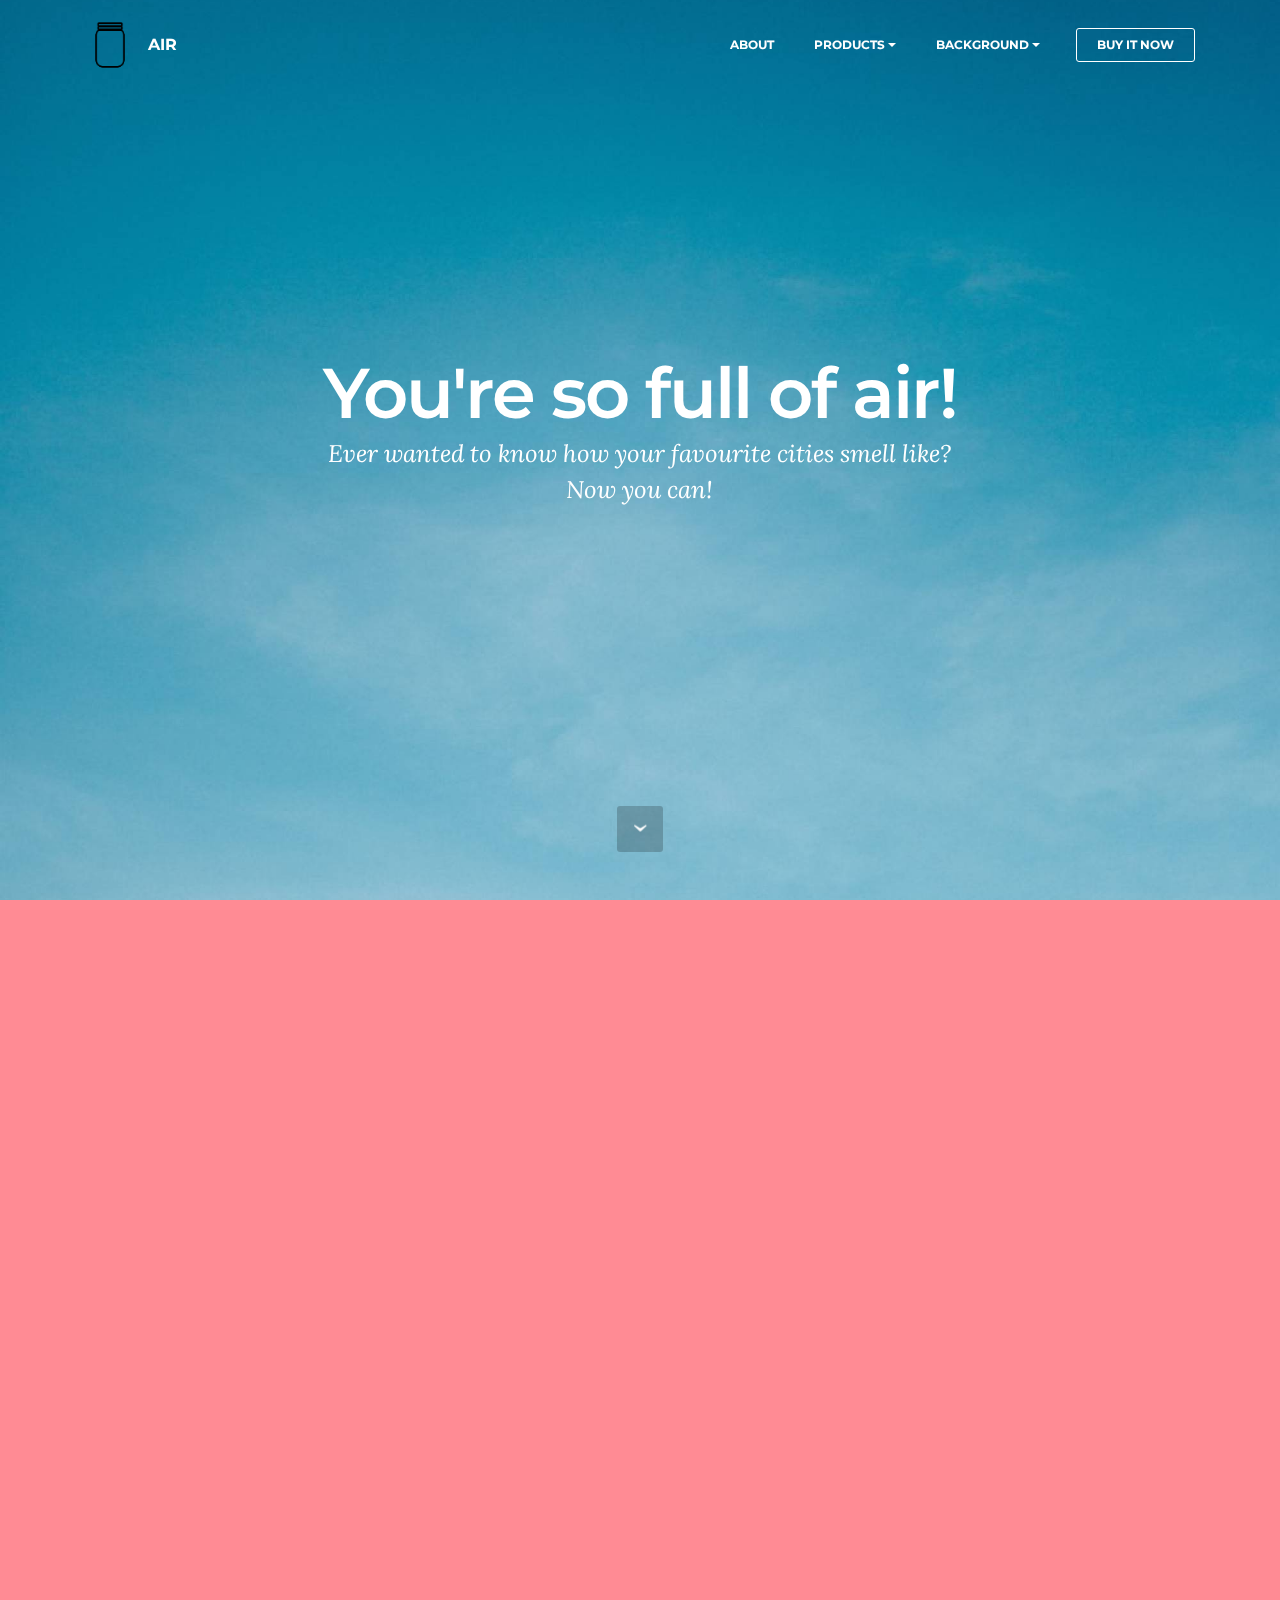
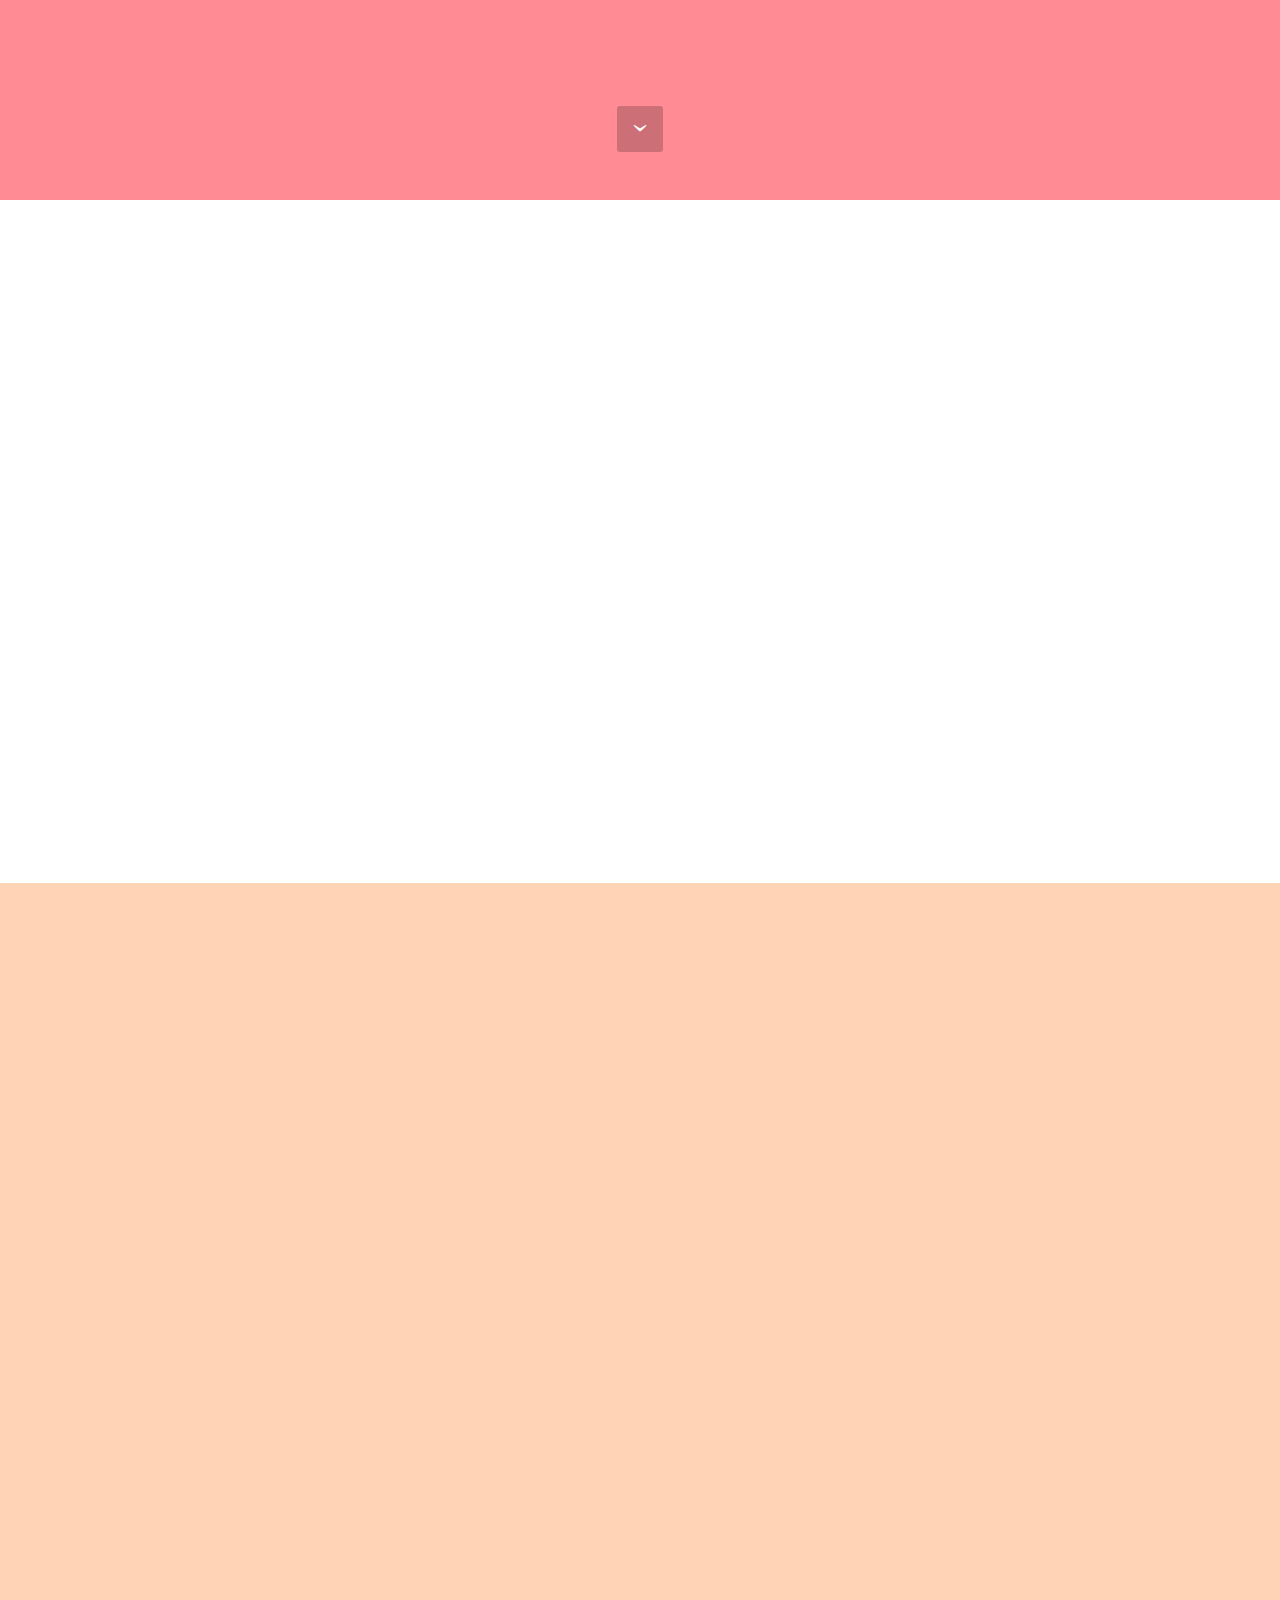
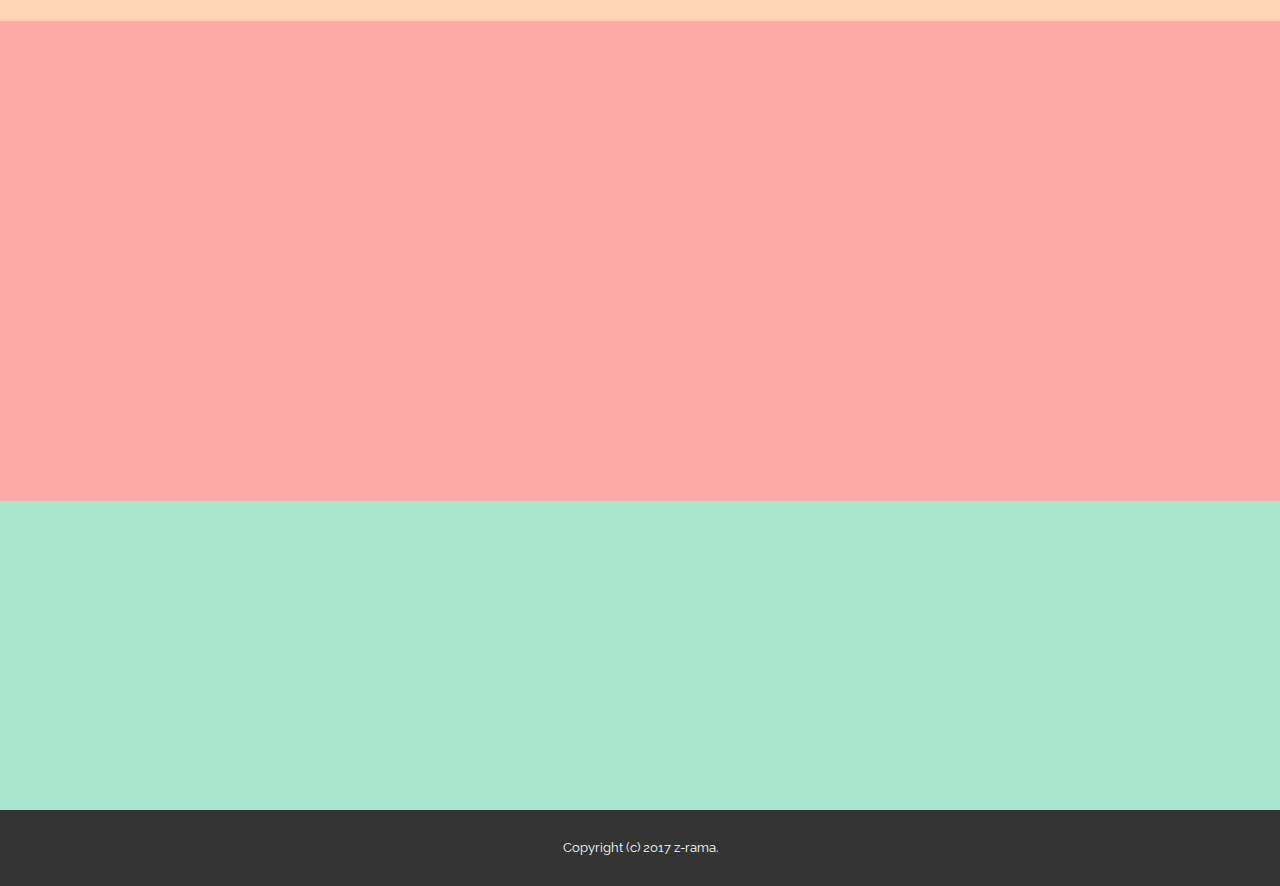
==== views/page3.html @ d3dcf7f5 "deze" ====
<!DOCTYPE html>
<html>
<head>
  <!-- Site made with Mobirise Website Builder v3.12.1, https://mobirise.com -->
  <meta charset="UTF-8">
  <meta http-equiv="X-UA-Compatible" content="IE=edge">
  <meta name="generator" content="Mobirise v3.12.1, mobirise.com">
  <meta name="viewport" content="width=device-width, initial-scale=1">
  <link rel="shortcut icon" href="assets/images/jarrrr-128x128.png" type="image/x-icon">
  <meta name="description" content="">
  
  <link rel="stylesheet" href="https://fonts.googleapis.com/css?family=Lora:400,700,400italic,700italic&amp;subset=latin">
  <link rel="stylesheet" href="https://fonts.googleapis.com/css?family=Montserrat:400,700">
  <link rel="stylesheet" href="https://fonts.googleapis.com/css?family=Raleway:100,100i,200,200i,300,300i,400,400i,500,500i,600,600i,700,700i,800,800i,900,900i">
  <link rel="stylesheet" href="assets/bootstrap-material-design-font/css/material.css">
  <link rel="stylesheet" href="assets/web/assets/mobirise-icons/mobirise-icons.css">
  <link rel="stylesheet" href="assets/tether/tether.min.css">
  <link rel="stylesheet" href="assets/bootstrap/css/bootstrap.min.css">
  <link rel="stylesheet" href="assets/dropdown/css/style.css">
  <link rel="stylesheet" href="assets/animate.css/animate.min.css">
  <link rel="stylesheet" href="assets/socicon/css/styles.css">
  <link rel="stylesheet" href="assets/theme/css/style.css">
  <link rel="stylesheet" href="assets/mobirise/css/mbr-additional.css" type="text/css">
  
  
  
</head>
<body>
<section id="menu-1l">

    <nav class="navbar navbar-dropdown bg-color transparent navbar-fixed-top">
        <div class="container">

            <div class="mbr-table">
                <div class="mbr-table-cell">

                    <div class="navbar-brand">
                        <span class="navbar-logo"><img src="assets/images/jarrrr-128x128.png" alt="Mobirise"></span>
                        <a class="navbar-caption" href="https://mobirise.com">AIR</a>
                    </div>

                </div>
                <div class="mbr-table-cell">

                    <button class="navbar-toggler pull-xs-right hidden-md-up" type="button" data-toggle="collapse" data-target="#exCollapsingNavbar">
                        <div class="hamburger-icon"></div>
                    </button>

                    <ul class="nav-dropdown collapse pull-xs-right nav navbar-nav navbar-toggleable-sm" id="exCollapsingNavbar"><li class="nav-item"><a class="nav-link link" href="https://mobirise.com/">ABOUT</a></li><li class="nav-item dropdown"><a class="nav-link link dropdown-toggle" data-toggle="dropdown-submenu" href="https://mobirise.com/" aria-expanded="false">PRODUCTS</a><div class="dropdown-menu"><a class="dropdown-item" href="https://mobirise.com/">Amsterdam</a><a class="dropdown-item" href="https://mobirise.com/">Berlin</a><a class="dropdown-item" href="https://mobirise.com/">London<br></a><a class="dropdown-item" href="https://mobirise.com/">New York</a><a class="dropdown-item" href="https://mobirise.com/"></a><a class="dropdown-item" href="https://mobirise.com/">Tokyo</a></div></li><li class="nav-item dropdown"><a class="nav-link link dropdown-toggle" data-toggle="dropdown-submenu" href="https://mobirise.com/" aria-expanded="false">BACKGROUND</a><div class="dropdown-menu"><a class="dropdown-item" href="http://forums.mobirise.com/">Why air?</a><a class="dropdown-item" href="https://mobirise.com/">Team</a><a class="dropdown-item" href="https://mobirise.com/">Contact us</a></div></li><li class="nav-item nav-btn"><a class="nav-link btn btn-white btn-white-outline" href="www.shopping.com" target="_blank">BUY IT NOW</a></li></ul>
                    <button hidden="" class="navbar-toggler navbar-close" type="button" data-toggle="collapse" data-target="#exCollapsingNavbar">
                        <div class="close-icon"></div>
                    </button>

                </div>
            </div>

        </div>
    </nav>

</section>

<section class="engine"><a rel="external" href="https://mobirise.com">Mobirise Website Builder</a></section><section class="mbr-section mbr-section-hero mbr-section-full mbr-parallax-background mbr-section-with-arrow mbr-after-navbar" id="header1-1m" style="background-image: url(assets/images/mbr-2000x3000.jpg);">

    

    <div class="mbr-table-cell">

        <div class="container">
            <div class="row">
                <div class="mbr-section col-md-10 col-md-offset-1 text-xs-center">

                    <h1 class="mbr-section-title display-1">You're so full of air!</h1>
                    <p class="mbr-section-lead lead">Ever wanted to know how your favourite cities smell like?<br>Now you can!</p>
                    
                </div>
            </div>
        </div>
    </div>

    <div class="mbr-arrow mbr-arrow-floating" aria-hidden="true"><a href="#header2-1n"><i class="mbr-arrow-icon"></i></a></div>

</section>

<section class="mbr-section mbr-section-hero mbr-section-full header2" id="header2-1n" style="background-color: rgb(255, 139, 148);">

    

    <div class="mbr-table mbr-table-full">
        <div class="mbr-table-cell">

            <div class="container">
                <div class="mbr-section row">
                    <div class="mbr-table-md-up">
                        
                        
                        

                        <div class="mbr-table-cell col-md-5 content-size text-xs-center text-md-right">

                            <h3 class="mbr-section-title display-2">You need air</h3>

                            <div class="mbr-section-text">
                                <p>Get yourself some air from your favourite city in the world. You don't even have to travel for it.</p>
                            </div>

                            <div class="mbr-section-btn"><a class="btn btn-primary" href="https://mobirise.com">MORE</a></div>

                        </div>
                        <div class="mbr-table-cell mbr-valign-top mbr-left-padding-md-up col-md-7 image-size" style="width: 50%;">
                            <div class="mbr-figure"><span class="mbri-cloud mbr-iconfont mbr-iconfont-header2" style="font-size: 250px;"></span></div>
                        </div>

                    </div>
                </div>
            </div>

        </div>
    </div>

    <div class="mbr-arrow mbr-arrow-floating hidden-sm-down" aria-hidden="true"><a href="#features3-1o"><i class="mbr-arrow-icon"></i></a></div>

</section>

<section class="mbr-cards mbr-section mbr-section-nopadding" id="features3-1o" style="background-color: rgb(255, 255, 255);">

    

    <div class="mbr-cards-row row">
        <div class="mbr-cards-col col-xs-12 col-lg-2" style="padding-top: 80px; padding-bottom: 80px;">
            <div class="container">
              <div class="card cart-block">
                  <div class="card-img"><img src="assets/images/ams-600x600.png" class="card-img-top"></div>
                  <div class="card-block">
                    <h4 class="card-title">Amsterdam</h4>
                    
                    <p class="card-text">"Lorem ipsum dolor sit amet, consectetur adipiscing elit, sed do eiusmod tempor incididunt ut labore et dolore magna aliqua. Ut enim ad minim veniam, quis"</p>
                    <div class="card-btn"><a href="https://mobirise.com" class="btn btn-primary">Add to cart</a></div>
                    </div>
                </div>
            </div>
        </div>
        <div class="mbr-cards-col col-xs-12 col-lg-2" style="padding-top: 80px; padding-bottom: 80px;">
            <div class="container">
                <div class="card cart-block">
                    <div class="card-img"><img src="assets/images/berlin-600x600.png" class="card-img-top"></div>
                    <div class="card-block">
                        <h4 class="card-title">Berlin</h4>
                        
                        <p class="card-text">"Lorem ipsum dolor sit amet, consectetur adipiscing elit, sed do eiusmod tempor incididunt ut labore et dolore magna aliqua. Ut enim ad minim veniam, quis"</p>
                        <div class="card-btn"><a href="https://mobirise.com" class="btn btn-primary">Add to cart</a></div>
                    </div>
                </div>
            </div>
        </div>
        <div class="mbr-cards-col col-xs-12 col-lg-2" style="padding-top: 80px; padding-bottom: 80px;">
            <div class="container">
                <div class="card cart-block">
                    <div class="card-img"><img src="assets/images/lon-600x600.png" class="card-img-top"></div>
                    <div class="card-block">
                        <h4 class="card-title">London</h4>
                        
                        <p class="card-text">"Lorem ipsum dolor sit amet, consectetur adipiscing elit, sed do eiusmod tempor incididunt ut labore et dolore magna aliqua. Ut enim ad minim veniam, quis"</p>
                        <div class="card-btn"><a href="https://mobirise.com" class="btn btn-primary">Add to cart</a></div>
                    </div>
                </div>
            </div>
        </div>
        <div class="mbr-cards-col col-xs-12 col-lg-2" style="padding-top: 80px; padding-bottom: 80px;">
            <div class="container">
                <div class="card cart-block">
                    <div class="card-img"><img src="assets/images/new-york-600x600.png" class="card-img-top"></div>
                    <div class="card-block">
                        <h4 class="card-title">New York</h4>
                        
                        <p class="card-text">"Lorem ipsum dolor sit amet, consectetur adipiscing elit, sed do eiusmod tempor incididunt ut labore et dolore magna aliqua. Ut enim ad minim veniam, quis"</p>
                        <div class="card-btn"><a href="https://mobirise.com" class="btn btn-primary">Add to cart</a></div>
                    </div>
                </div>
            </div>
        </div>
        <div class="mbr-cards-col col-xs-12 col-lg-2" style="padding-top: 80px; padding-bottom: 80px;">
            <div class="container">
                <div class="card cart-block">
                    <div class="card-img"><img src="assets/images/tokyo-600x600.png" class="card-img-top"></div>
                    <div class="card-block">
                        <h4 class="card-title">Tokyo</h4>
                        
                        <p class="card-text">"Lorem ipsum dolor sit amet, consectetur adipiscing elit, sed do eiusmod tempor incididunt ut labore et dolore magna aliqua. Ut enim ad minim veniam, quis"</p>
                        <div class="card-btn"><a href="https://mobirise.com" class="btn btn-primary">Add to cart</a></div>
                    </div>
                </div>
            </div>
        </div>
        
    </div>
</section>

<section class="mbr-section" id="form1-1q" style="background-color: rgb(255, 211, 182); padding-top: 120px; padding-bottom: 120px;">
    
    <div class="mbr-section mbr-section__container mbr-section__container--middle">
        <div class="container">
            <div class="row">
                <div class="col-xs-12 text-xs-center">
                    <h3 class="mbr-section-title display-2">CONTACT FORM</h3>
                    <small class="mbr-section-subtitle">Please let us know what you think. We don't really care to be honest.</small>
                </div>
            </div>
        </div>
    </div>
    <div class="mbr-section mbr-section-nopadding">
        <div class="container">
            <div class="row">
                <div class="col-xs-12 col-lg-10 col-lg-offset-1" data-form-type="formoid">


                    <div data-form-alert="true">
                        <div hidden="" data-form-alert-success="true" class="alert alert-form alert-success text-xs-center">Thanks for filling out form!</div>
                    </div>


                    <form action="https://mobirise.com/" method="post" data-form-title="CONTACT FORM">

                        <input type="hidden" value="7rIBUcdcVWl3E/aDPnnLpkte8pDE18l9uYjvZZGWr//8gs2PRn1VyNHJBisOvswXrP9ZBCeqBbYi7G5qrId/RpaleOF7dDg78nadAF/jgxpoTyzIBAGH8hripCCK8aHT" data-form-email="true">

                        <div class="row row-sm-offset">

                            <div class="col-xs-12 col-md-4">
                                <div class="form-group">
                                    <label class="form-control-label" for="form1-1q-name">Name<span class="form-asterisk">*</span></label>
                                    <input type="text" class="form-control" name="name" required="" data-form-field="Name" id="form1-1q-name">
                                </div>
                            </div>

                            <div class="col-xs-12 col-md-4">
                                <div class="form-group">
                                    <label class="form-control-label" for="form1-1q-email">Email<span class="form-asterisk">*</span></label>
                                    <input type="email" class="form-control" name="email" required="" data-form-field="Email" id="form1-1q-email">
                                </div>
                            </div>

                            <div class="col-xs-12 col-md-4">
                                <div class="form-group">
                                    <label class="form-control-label" for="form1-1q-phone">Phone</label>
                                    <input type="tel" class="form-control" name="phone" data-form-field="Phone" id="form1-1q-phone">
                                </div>
                            </div>

                        </div>

                        <div class="form-group">
                            <label class="form-control-label" for="form1-1q-message">Message</label>
                            <textarea class="form-control" name="message" rows="7" data-form-field="Message" id="form1-1q-message"></textarea>
                        </div>

                        <div><button type="submit" class="btn btn-primary">CONTACT US</button></div>

                    </form>
                </div>
            </div>
        </div>
    </div>
</section>

<section class="mbr-section mbr-section-md-padding mbr-footer footer2" id="contacts2-1r" style="background-color: rgb(255, 170, 165); padding-top: 90px; padding-bottom: 90px;">
    
    <div class="container">
        <div class="row">
            <div class="mbr-footer-content col-xs-12 col-md-3">
                <p><strong>Address</strong><br>Johan Huizingalaan<br>Amsterdam<br><br><br>
<strong>Contacts</strong><br>
Email: support@noair..com<br>
Phone: +1 (0) 000 0000 001<br>
Fax: +1 (0) 000 0000 002</p>
            </div>
            <div class="mbr-footer-content col-xs-12 col-md-3"><p class="mbr-contacts__text"><strong>Links</strong></p><ul><li><a href="https://theuselessweb.com/" target="_blank">Useless</a><a class="text-white" href="https://mobirise.com/"></a></li><li><a href="bssa.nu" target="_blank">BSSA</a><a class="text-white" href="https://mobirise.com/mobirise-free-win.zip"></a></li><li><a href="www.gmail.com" target="_blank">Email</a><a class="text-white" href="https://mobirise.com/mobirise-free-mac.zip"></a></li></ul></div>
            <div class="col-xs-12 col-md-6">
                <div class="mbr-map"><iframe frameborder="0" style="border:0" src="https://www.google.com/maps/embed/v1/place?key=AIzaSyA0Dx_boXQiwvdz8sJHoYeZNVTdoWONYkU&amp;q=place_id:ChIJXUl4ro7hxUcR_nlMqxoR7MY" allowfullscreen=""></iframe></div>
            </div>
        </div>
    </div>
</section>

<section class="mbr-section mbr-section-md-padding" id="social-buttons2-1s" style="background-color: rgb(168, 230, 207); padding-top: 90px; padding-bottom: 90px;">
    
    <div class="container">
        <div class="row">
            <div class="col-md-8 col-md-offset-2 text-xs-center">
                <h3 class="mbr-section-title display-2">FOLLOW US</h3>
                <div><a class="btn btn-social" title="Twitter" target="_blank" href="https://twitter.com/"><i class="socicon socicon-twitter"></i></a> <a class="btn btn-social" title="Facebook" target="_blank" href="https://www.facebook.com/"><i class="socicon socicon-facebook"></i></a>  <a class="btn btn-social" title="YouTube" target="_blank" href="https://www.youtube.com/"><i class="socicon socicon-youtube"></i></a> <a class="btn btn-social" title="Instagram" target="_blank" href="https://instagram.com/"><i class="socicon socicon-instagram"></i></a>  <a class="btn btn-social" title="Tumblr" target="_blank" href="http://www.tumblr.com/"><i class="socicon socicon-tumblr"></i></a>    </div>
            </div>
        </div>
    </div>
</section>

<footer class="mbr-small-footer mbr-section mbr-section-nopadding" id="footer1-1p" style="background-color: rgb(52, 52, 52); padding-top: 1.75rem; padding-bottom: 1.75rem;">
    
    <div class="container">
        <p class="text-xs-center">Copyright (c) 2017 z-rama.</p>
    </div>
</footer>


  <script src="assets/web/assets/jquery/jquery.min.js"></script>
  <script src="assets/tether/tether.min.js"></script>
  <script src="assets/bootstrap/js/bootstrap.min.js"></script>
  <script src="assets/smooth-scroll/smooth-scroll.js"></script>
  <script src="assets/dropdown/js/script.min.js"></script>
  <script src="assets/touch-swipe/jquery.touch-swipe.min.js"></script>
  <script src="assets/viewport-checker/jquery.viewportchecker.js"></script>
  <script src="assets/jarallax/jarallax.js"></script>
  <script src="assets/theme/js/script.js"></script>
  <script src="assets/formoid/formoid.min.js"></script>
  
  
  <input name="animation" type="hidden">
   <div id="scrollToTop" class="scrollToTop mbr-arrow-up"><a style="text-align: center;"><i class="mbr-arrow-up-icon"></i></a></div>
  </body>
</html>
---- views/assets/bootstrap-material-design-font/css/material.css ----
@font-face {
  font-family: 'Material-Design-Icons';
  src: url('../fonts/Material-Design-Icons.eot?3ocs8m');
  src: url('../fonts/Material-Design-Icons.eot?#iefix3ocs8m') format('embedded-opentype'), url('../fonts/Material-Design-Icons.woff?3ocs8m') format('woff'), url('../fonts/Material-Design-Icons.ttf?3ocs8m') format('truetype'), url('../fonts/Material-Design-Icons.svg?3ocs8m#Material-Design-Icons') format('svg');
  font-weight: normal;
  font-style: normal;
}
[class^="mdi-"],
[class*="mdi-"] {
  speak: none;
  display: inline-block;
  font-style: normal;
  font-variant:normal;
  font-weight:normal;
  /*font-size:24px;*/
  line-height:1;
  font-family:'Material-Design-Icons' !important;
  text-rendering: auto;
  
  -webkit-font-smoothing: antialiased;
  -moz-osx-font-smoothing: grayscale;
  -webkit-transform: translate(0, 0);
      -ms-transform: translate(0, 0);
          transform: translate(0, 0);
}
[class^="mdi-"]:before,
[class*="mdi-"]:before {
  display: inline-block;
  speak: none;
  text-decoration: inherit;
}
[class^="mdi-"].pull-left,
[class*="mdi-"].pull-left {
  margin-right: .3em;
}
[class^="mdi-"].pull-right,
[class*="mdi-"].pull-right {
  margin-left: .3em;
}
[class^="mdi-"].mdi-lg:before,
[class*="mdi-"].mdi-lg:before,
[class^="mdi-"].mdi-lg:after,
[class*="mdi-"].mdi-lg:after {
  font-size: 1.33333333em;
  line-height: 0.75em;
  vertical-align: -15%;
}
[class^="mdi-"].mdi-2x:before,
[class*="mdi-"].mdi-2x:before,
[class^="mdi-"].mdi-2x:after,
[class*="mdi-"].mdi-2x:after {
  font-size: 2em;
}
[class^="mdi-"].mdi-3x:before,
[class*="mdi-"].mdi-3x:before,
[class^="mdi-"].mdi-3x:after,
[class*="mdi-"].mdi-3x:after {
  font-size: 3em;
}
[class^="mdi-"].mdi-4x:before,
[class*="mdi-"].mdi-4x:before,
[class^="mdi-"].mdi-4x:after,
[class*="mdi-"].mdi-4x:after {
  font-size: 4em;
}
[class^="mdi-"].mdi-5x:before,
[class*="mdi-"].mdi-5x:before,
[class^="mdi-"].mdi-5x:after,
[class*="mdi-"].mdi-5x:after {
  font-size: 5em;
}
[class^="mdi-device-signal-cellular-"]:after,
[class^="mdi-device-battery-"]:after,
[class^="mdi-device-battery-charging-"]:after,
[class^="mdi-device-signal-cellular-connected-no-internet-"]:after,
[class^="mdi-device-signal-wifi-"]:after,
[class^="mdi-device-signal-wifi-statusbar-not-connected"]:after,
.mdi-device-network-wifi:after {
  opacity: .3;
  position: absolute;
  left: 0;
  top: 0;
  z-index: 1;
  display: inline-block;
  speak: none;
  text-decoration: inherit;
}
[class^="mdi-device-signal-cellular-"]:after {
  content: "\e758";
}
[class^="mdi-device-battery-"]:after {
  content: "\e735";
}
[class^="mdi-device-battery-charging-"]:after {
  content: "\e733";
}
[class^="mdi-device-signal-cellular-connected-no-internet-"]:after {
  content: "\e75d";
}
[class^="mdi-device-signal-wifi-"]:after,
.mdi-device-network-wifi:after {
  content: "\e765";
}
[class^="mdi-device-signal-wifi-statusbasr-not-connected"]:after {
  content: "\e8f7";
}
.mdi-device-signal-cellular-off:after,
.mdi-device-signal-cellular-null:after,
.mdi-device-signal-cellular-no-sim:after,
.mdi-device-signal-wifi-off:after,
.mdi-device-signal-wifi-4-bar:after,
.mdi-device-signal-cellular-4-bar:after,
.mdi-device-battery-alert:after,
.mdi-device-signal-cellular-connected-no-internet-4-bar:after,
.mdi-device-battery-std:after,
.mdi-device-battery-full .mdi-device-battery-unknown:after {
  content: "";
}
.mdi-fw {
  width: 1.28571429em;
  text-align: center;
}
.mdi-ul {
  padding-left: 0;
  margin-left: 2.14285714em;
  list-style-type: none;
}
.mdi-ul > li {
  position: relative;
}
.mdi-li {
  position: absolute;
  left: -2.14285714em;
  width: 2.14285714em;
  top: 0.14285714em;
  text-align: center;
}
.mdi-li.mdi-lg {
  left: -1.85714286em;
}
.mdi-border {
  padding: .2em .25em .15em;
  border: solid 0.08em #eeeeee;
  border-radius: .1em;
}
.mdi-spin {
  -webkit-animation: mdi-spin 2s infinite linear;
  animation: mdi-spin 2s infinite linear;
  -webkit-transform-origin: 50% 50%;
  -ms-transform-origin: 50% 50%;
      transform-origin: 50% 50%;
}
.mdi-pulse {
  -webkit-animation: mdi-spin 1s steps(8) infinite;
  animation: mdi-spin 1s steps(8) infinite;
  -webkit-transform-origin: 50% 50%;
  -ms-transform-origin: 50% 50%;
      transform-origin: 50% 50%;
}
@-webkit-keyframes mdi-spin {
  0% {
    -webkit-transform: rotate(0deg);
    transform: rotate(0deg);
  }
  100% {
    -webkit-transform: rotate(359deg);
    transform: rotate(359deg);
  }
}
@keyframes mdi-spin {
  0% {
    -webkit-transform: rotate(0deg);
    transform: rotate(0deg);
  }
  100% {
    -webkit-transform: rotate(359deg);
    transform: rotate(359deg);
  }
}
.mdi-rotate-90 {
  filter: progid:DXImageTransform.Microsoft.BasicImage(rotation=1);
  -webkit-transform: rotate(90deg);
  -ms-transform: rotate(90deg);
  transform: rotate(90deg);
}
.mdi-rotate-180 {
  filter: progid:DXImageTransform.Microsoft.BasicImage(rotation=2);
  -webkit-transform: rotate(180deg);
  -ms-transform: rotate(180deg);
  transform: rotate(180deg);
}
.mdi-rotate-270 {
  filter: progid:DXImageTransform.Microsoft.BasicImage(rotation=3);
  -webkit-transform: rotate(270deg);
  -ms-transform: rotate(270deg);
  transform: rotate(270deg);
}
.mdi-flip-horizontal {
  filter: progid:DXImageTransform.Microsoft.BasicImage(rotation=0, mirror=1);
  -webkit-transform: scale(-1, 1);
  -ms-transform: scale(-1, 1);
  transform: scale(-1, 1);
}
.mdi-flip-vertical {
  filter: progid:DXImageTransform.Microsoft.BasicImage(rotation=2, mirror=1);
  -webkit-transform: scale(1, -1);
  -ms-transform: scale(1, -1);
  transform: scale(1, -1);
}
:root .mdi-rotate-90,
:root .mdi-rotate-180,
:root .mdi-rotate-270,
:root .mdi-flip-horizontal,
:root .mdi-flip-vertical {
  -webkit-filter: none;
          filter: none;
}
.mdi-stack {
  position: relative;
  display: inline-block;
  width: 2em;
  height: 2em;
  line-height: 2em;
  vertical-align: middle;
}
.mdi-stack-1x,
.mdi-stack-2x {
  position: absolute;
  left: 0;
  width: 100%;
  text-align: center;
}
.mdi-stack-1x {
  line-height: inherit;
}
.mdi-stack-2x {
  font-size: 2em;
}
.mdi-inverse {
  color: #ffffff;
}
/* Start Icons */
.mdi-action-3d-rotation:before {
  content: "\e600";
}
.mdi-action-accessibility:before {
  content: "\e601";
}
.mdi-action-account-balance-wallet:before {
  content: "\e602";
}
.mdi-action-account-balance:before {
  content: "\e603";
}
.mdi-action-account-box:before {
  content: "\e604";
}
.mdi-action-account-child:before {
  content: "\e605";
}
.mdi-action-account-circle:before {
  content: "\e606";
}
.mdi-action-add-shopping-cart:before {
  content: "\e607";
}
.mdi-action-alarm-add:before {
  content: "\e608";
}
.mdi-action-alarm-off:before {
  content: "\e609";
}
.mdi-action-alarm-on:before {
  content: "\e60a";
}
.mdi-action-alarm:before {
  content: "\e60b";
}
.mdi-action-android:before {
  content: "\e60c";
}
.mdi-action-announcement:before {
  content: "\e60d";
}
.mdi-action-aspect-ratio:before {
  content: "\e60e";
}
.mdi-action-assessment:before {
  content: "\e60f";
}
.mdi-action-assignment-ind:before {
  content: "\e610";
}
.mdi-action-assignment-late:before {
  content: "\e611";
}
.mdi-action-assignment-return:before {
  content: "\e612";
}
.mdi-action-assignment-returned:before {
  content: "\e613";
}
.mdi-action-assignment-turned-in:before {
  content: "\e614";
}
.mdi-action-assignment:before {
  content: "\e615";
}
.mdi-action-autorenew:before {
  content: "\e616";
}
.mdi-action-backup:before {
  content: "\e617";
}
.mdi-action-book:before {
  content: "\e618";
}
.mdi-action-bookmark-outline:before {
  content: "\e619";
}
.mdi-action-bookmark:before {
  content: "\e61a";
}
.mdi-action-bug-report:before {
  content: "\e61b";
}
.mdi-action-cached:before {
  content: "\e61c";
}
.mdi-action-check-circle:before {
  content: "\e61d";
}
.mdi-action-class:before {
  content: "\e61e";
}
.mdi-action-credit-card:before {
  content: "\e61f";
}
.mdi-action-dashboard:before {
  content: "\e620";
}
.mdi-action-delete:before {
  content: "\e621";
}
.mdi-action-description:before {
  content: "\e622";
}
.mdi-action-dns:before {
  content: "\e623";
}
.mdi-action-done-all:before {
  content: "\e624";
}
.mdi-action-done:before {
  content: "\e625";
}
.mdi-action-event:before {
  content: "\e626";
}
.mdi-action-exit-to-app:before {
  content: "\e627";
}
.mdi-action-explore:before {
  content: "\e628";
}
.mdi-action-extension:before {
  content: "\e629";
}
.mdi-action-face-unlock:before {
  content: "\e62a";
}
.mdi-action-favorite-outline:before {
  content: "\e62b";
}
.mdi-action-favorite:before {
  content: "\e62c";
}
.mdi-action-find-in-page:before {
  content: "\e62d";
}
.mdi-action-find-replace:before {
  content: "\e62e";
}
.mdi-action-flip-to-back:before {
  content: "\e62f";
}
.mdi-action-flip-to-front:before {
  content: "\e630";
}
.mdi-action-get-app:before {
  content: "\e631";
}
.mdi-action-grade:before {
  content: "\e632";
}
.mdi-action-group-work:before {
  content: "\e633";
}
.mdi-action-help:before {
  content: "\e634";
}
.mdi-action-highlight-remove:before {
  content: "\e635";
}
.mdi-action-history:before {
  content: "\e636";
}
.mdi-action-home:before {
  content: "\e637";
}
.mdi-action-https:before {
  content: "\e638";
}
.mdi-action-info-outline:before {
  content: "\e639";
}
.mdi-action-info:before {
  content: "\e63a";
}
.mdi-action-input:before {
  content: "\e63b";
}
.mdi-action-invert-colors:before {
  content: "\e63c";
}
.mdi-action-label-outline:before {
  content: "\e63d";
}
.mdi-action-label:before {
  content: "\e63e";
}
.mdi-action-language:before {
  content: "\e63f";
}
.mdi-action-launch:before {
  content: "\e640";
}
.mdi-action-list:before {
  content: "\e641";
}
.mdi-action-lock-open:before {
  content: "\e642";
}
.mdi-action-lock-outline:before {
  content: "\e643";
}
.mdi-action-lock:before {
  content: "\e644";
}
.mdi-action-loyalty:before {
  content: "\e645";
}
.mdi-action-markunread-mailbox:before {
  content: "\e646";
}
.mdi-action-note-add:before {
  content: "\e647";
}
.mdi-action-open-in-browser:before {
  content: "\e648";
}
.mdi-action-open-in-new:before {
  content: "\e649";
}
.mdi-action-open-with:before {
  content: "\e64a";
}
.mdi-action-pageview:before {
  content: "\e64b";
}
.mdi-action-payment:before {
  content: "\e64c";
}
.mdi-action-perm-camera-mic:before {
  content: "\e64d";
}
.mdi-action-perm-contact-cal:before {
  content: "\e64e";
}
.mdi-action-perm-data-setting:before {
  content: "\e64f";
}
.mdi-action-perm-device-info:before {
  content: "\e650";
}
.mdi-action-perm-identity:before {
  content: "\e651";
}
.mdi-action-perm-media:before {
  content: "\e652";
}
.mdi-action-perm-phone-msg:before {
  content: "\e653";
}
.mdi-action-perm-scan-wifi:before {
  content: "\e654";
}
.mdi-action-picture-in-picture:before {
  content: "\e655";
}
.mdi-action-polymer:before {
  content: "\e656";
}
.mdi-action-print:before {
  content: "\e657";
}
.mdi-action-query-builder:before {
  content: "\e658";
}
.mdi-action-question-answer:before {
  content: "\e659";
}
.mdi-action-receipt:before {
  content: "\e65a";
}
.mdi-action-redeem:before {
  content: "\e65b";
}
.mdi-action-reorder:before {
  content: "\e65c";
}
.mdi-action-report-problem:before {
  content: "\e65d";
}
.mdi-action-restore:before {
  content: "\e65e";
}
.mdi-action-room:before {
  content: "\e65f";
}
.mdi-action-schedule:before {
  content: "\e660";
}
.mdi-action-search:before {
  content: "\e661";
}
.mdi-action-settings-applications:before {
  content: "\e662";
}
.mdi-action-settings-backup-restore:before {
  content: "\e663";
}
.mdi-action-settings-bluetooth:before {
  content: "\e664";
}
.mdi-action-settings-cell:before {
  content: "\e665";
}
.mdi-action-settings-display:before {
  content: "\e666";
}
.mdi-action-settings-ethernet:before {
  content: "\e667";
}
.mdi-action-settings-input-antenna:before {
  content: "\e668";
}
.mdi-action-settings-input-component:before {
  content: "\e669";
}
.mdi-action-settings-input-composite:before {
  content: "\e66a";
}
.mdi-action-settings-input-hdmi:before {
  content: "\e66b";
}
.mdi-action-settings-input-svideo:before {
  content: "\e66c";
}
.mdi-action-settings-overscan:before {
  content: "\e66d";
}
.mdi-action-settings-phone:before {
  content: "\e66e";
}
.mdi-action-settings-power:before {
  content: "\e66f";
}
.mdi-action-settings-remote:before {
  content: "\e670";
}
.mdi-action-settings-voice:before {
  content: "\e671";
}
.mdi-action-settings:before {
  content: "\e672";
}
.mdi-action-shop-two:before {
  content: "\e673";
}
.mdi-action-shop:before {
  content: "\e674";
}
.mdi-action-shopping-basket:before {
  content: "\e675";
}
.mdi-action-shopping-cart:before {
  content: "\e676";
}
.mdi-action-speaker-notes:before {
  content: "\e677";
}
.mdi-action-spellcheck:before {
  content: "\e678";
}
.mdi-action-star-rate:before {
  content: "\e679";
}
.mdi-action-stars:before {
  content: "\e67a";
}
.mdi-action-store:before {
  content: "\e67b";
}
.mdi-action-subject:before {
  content: "\e67c";
}
.mdi-action-supervisor-account:before {
  content: "\e67d";
}
.mdi-action-swap-horiz:before {
  content: "\e67e";
}
.mdi-action-swap-vert-circle:before {
  content: "\e67f";
}
.mdi-action-swap-vert:before {
  content: "\e680";
}
.mdi-action-system-update-tv:before {
  content: "\e681";
}
.mdi-action-tab-unselected:before {
  content: "\e682";
}
.mdi-action-tab:before {
  content: "\e683";
}
.mdi-action-theaters:before {
  content: "\e684";
}
.mdi-action-thumb-down:before {
  content: "\e685";
}
.mdi-action-thumb-up:before {
  content: "\e686";
}
.mdi-action-thumbs-up-down:before {
  content: "\e687";
}
.mdi-action-toc:before {
  content: "\e688";
}
.mdi-action-today:before {
  content: "\e689";
}
.mdi-action-track-changes:before {
  content: "\e68a";
}
.mdi-action-translate:before {
  content: "\e68b";
}
.mdi-action-trending-down:before {
  content: "\e68c";
}
.mdi-action-trending-neutral:before {
  content: "\e68d";
}
.mdi-action-trending-up:before {
  content: "\e68e";
}
.mdi-action-turned-in-not:before {
  content: "\e68f";
}
.mdi-action-turned-in:before {
  content: "\e690";
}
.mdi-action-verified-user:before {
  content: "\e691";
}
.mdi-action-view-agenda:before {
  content: "\e692";
}
.mdi-action-view-array:before {
  content: "\e693";
}
.mdi-action-view-carousel:before {
  content: "\e694";
}
.mdi-action-view-column:before {
  content: "\e695";
}
.mdi-action-view-day:before {
  content: "\e696";
}
.mdi-action-view-headline:before {
  content: "\e697";
}
.mdi-action-view-list:before {
  content: "\e698";
}
.mdi-action-view-module:before {
  content: "\e699";
}
.mdi-action-view-quilt:before {
  content: "\e69a";
}
.mdi-action-view-stream:before {
  content: "\e69b";
}
.mdi-action-view-week:before {
  content: "\e69c";
}
.mdi-action-visibility-off:before {
  content: "\e69d";
}
.mdi-action-visibility:before {
  content: "\e69e";
}
.mdi-action-wallet-giftcard:before {
  content: "\e69f";
}
.mdi-action-wallet-membership:before {
  content: "\e6a0";
}
.mdi-action-wallet-travel:before {
  content: "\e6a1";
}
.mdi-action-work:before {
  content: "\e6a2";
}
.mdi-alert-error:before {
  content: "\e6a3";
}
.mdi-alert-warning:before {
  content: "\e6a4";
}
.mdi-av-album:before {
  content: "\e6a5";
}
.mdi-av-closed-caption:before {
  content: "\e6a6";
}
.mdi-av-equalizer:before {
  content: "\e6a7";
}
.mdi-av-explicit:before {
  content: "\e6a8";
}
.mdi-av-fast-forward:before {
  content: "\e6a9";
}
.mdi-av-fast-rewind:before {
  content: "\e6aa";
}
.mdi-av-games:before {
  content: "\e6ab";
}
.mdi-av-hearing:before {
  content: "\e6ac";
}
.mdi-av-high-quality:before {
  content: "\e6ad";
}
.mdi-av-loop:before {
  content: "\e6ae";
}
.mdi-av-mic-none:before {
  content: "\e6af";
}
.mdi-av-mic-off:before {
  content: "\e6b0";
}
.mdi-av-mic:before {
  content: "\e6b1";
}
.mdi-av-movie:before {
  content: "\e6b2";
}
.mdi-av-my-library-add:before {
  content: "\e6b3";
}
.mdi-av-my-library-books:before {
  content: "\e6b4";
}
.mdi-av-my-library-music:before {
  content: "\e6b5";
}
.mdi-av-new-releases:before {
  content: "\e6b6";
}
.mdi-av-not-interested:before {
  content: "\e6b7";
}
.mdi-av-pause-circle-fill:before {
  content: "\e6b8";
}
.mdi-av-pause-circle-outline:before {
  content: "\e6b9";
}
.mdi-av-pause:before {
  content: "\e6ba";
}
.mdi-av-play-arrow:before {
  content: "\e6bb";
}
.mdi-av-play-circle-fill:before {
  content: "\e6bc";
}
.mdi-av-play-circle-outline:before {
  content: "\e6bd";
}
.mdi-av-play-shopping-bag:before {
  content: "\e6be";
}
.mdi-av-playlist-add:before {
  content: "\e6bf";
}
.mdi-av-queue-music:before {
  content: "\e6c0";
}
.mdi-av-queue:before {
  content: "\e6c1";
}
.mdi-av-radio:before {
  content: "\e6c2";
}
.mdi-av-recent-actors:before {
  content: "\e6c3";
}
.mdi-av-repeat-one:before {
  content: "\e6c4";
}
.mdi-av-repeat:before {
  content: "\e6c5";
}
.mdi-av-replay:before {
  content: "\e6c6";
}
.mdi-av-shuffle:before {
  content: "\e6c7";
}
.mdi-av-skip-next:before {
  content: "\e6c8";
}
.mdi-av-skip-previous:before {
  content: "\e6c9";
}
.mdi-av-snooze:before {
  content: "\e6ca";
}
.mdi-av-stop:before {
  content: "\e6cb";
}
.mdi-av-subtitles:before {
  content: "\e6cc";
}
.mdi-av-surround-sound:before {
  content: "\e6cd";
}
.mdi-av-timer:before {
  content: "\e6ce";
}
.mdi-av-video-collection:before {
  content: "\e6cf";
}
.mdi-av-videocam-off:before {
  content: "\e6d0";
}
.mdi-av-videocam:before {
  content: "\e6d1";
}
.mdi-av-volume-down:before {
  content: "\e6d2";
}
.mdi-av-volume-mute:before {
  content: "\e6d3";
}
.mdi-av-volume-off:before {
  content: "\e6d4";
}
.mdi-av-volume-up:before {
  content: "\e6d5";
}
.mdi-av-web:before {
  content: "\e6d6";
}
.mdi-communication-business:before {
  content: "\e6d7";
}
.mdi-communication-call-end:before {
  content: "\e6d8";
}
.mdi-communication-call-made:before {
  content: "\e6d9";
}
.mdi-communication-call-merge:before {
  content: "\e6da";
}
.mdi-communication-call-missed:before {
  content: "\e6db";
}
.mdi-communication-call-received:before {
  content: "\e6dc";
}
.mdi-communication-call-split:before {
  content: "\e6dd";
}
.mdi-communication-call:before {
  content: "\e6de";
}
.mdi-communication-chat:before {
  content: "\e6df";
}
.mdi-communication-clear-all:before {
  content: "\e6e0";
}
.mdi-communication-comment:before {
  content: "\e6e1";
}
.mdi-communication-contacts:before {
  content: "\e6e2";
}
.mdi-communication-dialer-sip:before {
  content: "\e6e3";
}
.mdi-communication-dialpad:before {
  content: "\e6e4";
}
.mdi-communication-dnd-on:before {
  content: "\e6e5";
}
.mdi-communication-email:before {
  content: "\e6e6";
}
.mdi-communication-forum:before {
  content: "\e6e7";
}
.mdi-communication-import-export:before {
  content: "\e6e8";
}
.mdi-communication-invert-colors-off:before {
  content: "\e6e9";
}
.mdi-communication-invert-colors-on:before {
  content: "\e6ea";
}
.mdi-communication-live-help:before {
  content: "\e6eb";
}
.mdi-communication-location-off:before {
  content: "\e6ec";
}
.mdi-communication-location-on:before {
  content: "\e6ed";
}
.mdi-communication-message:before {
  content: "\e6ee";
}
.mdi-communication-messenger:before {
  content: "\e6ef";
}
.mdi-communication-no-sim:before {
  content: "\e6f0";
}
.mdi-communication-phone:before {
  content: "\e6f1";
}
.mdi-communication-portable-wifi-off:before {
  content: "\e6f2";
}
.mdi-communication-quick-contacts-dialer:before {
  content: "\e6f3";
}
.mdi-communication-quick-contacts-mail:before {
  content: "\e6f4";
}
.mdi-communication-ring-volume:before {
  content: "\e6f5";
}
.mdi-communication-stay-current-landscape:before {
  content: "\e6f6";
}
.mdi-communication-stay-current-portrait:before {
  content: "\e6f7";
}
.mdi-communication-stay-primary-landscape:before {
  content: "\e6f8";
}
.mdi-communication-stay-primary-portrait:before {
  content: "\e6f9";
}
.mdi-communication-swap-calls:before {
  content: "\e6fa";
}
.mdi-communication-textsms:before {
  content: "\e6fb";
}
.mdi-communication-voicemail:before {
  content: "\e6fc";
}
.mdi-communication-vpn-key:before {
  content: "\e6fd";
}
.mdi-content-add-box:before {
  content: "\e6fe";
}
.mdi-content-add-circle-outline:before {
  content: "\e6ff";
}
.mdi-content-add-circle:before {
  content: "\e700";
}
.mdi-content-add:before {
  content: "\e701";
}
.mdi-content-archive:before {
  content: "\e702";
}
.mdi-content-backspace:before {
  content: "\e703";
}
.mdi-content-block:before {
  content: "\e704";
}
.mdi-content-clear:before {
  content: "\e705";
}
.mdi-content-content-copy:before {
  content: "\e706";
}
.mdi-content-content-cut:before {
  content: "\e707";
}
.mdi-content-content-paste:before {
  content: "\e708";
}
.mdi-content-create:before {
  content: "\e709";
}
.mdi-content-drafts:before {
  content: "\e70a";
}
.mdi-content-filter-list:before {
  content: "\e70b";
}
.mdi-content-flag:before {
  content: "\e70c";
}
.mdi-content-forward:before {
  content: "\e70d";
}
.mdi-content-gesture:before {
  content: "\e70e";
}
.mdi-content-inbox:before {
  content: "\e70f";
}
.mdi-content-link:before {
  content: "\e710";
}
.mdi-content-mail:before {
  content: "\e711";
}
.mdi-content-markunread:before {
  content: "\e712";
}
.mdi-content-redo:before {
  content: "\e713";
}
.mdi-content-remove-circle-outline:before {
  content: "\e714";
}
.mdi-content-remove-circle:before {
  content: "\e715";
}
.mdi-content-remove:before {
  content: "\e716";
}
.mdi-content-reply-all:before {
  content: "\e717";
}
.mdi-content-reply:before {
  content: "\e718";
}
.mdi-content-report:before {
  content: "\e719";
}
.mdi-content-save:before {
  content: "\e71a";
}
.mdi-content-select-all:before {
  content: "\e71b";
}
.mdi-content-send:before {
  content: "\e71c";
}
.mdi-content-sort:before {
  content: "\e71d";
}
.mdi-content-text-format:before {
  content: "\e71e";
}
.mdi-content-undo:before {
  content: "\e71f";
}
.mdi-editor-attach-file:before {
  content: "\e776";
}
.mdi-editor-attach-money:before {
  content: "\e777";
}
.mdi-editor-border-all:before {
  content: "\e778";
}
.mdi-editor-border-bottom:before {
  content: "\e779";
}
.mdi-editor-border-clear:before {
  content: "\e77a";
}
.mdi-editor-border-color:before {
  content: "\e77b";
}
.mdi-editor-border-horizontal:before {
  content: "\e77c";
}
.mdi-editor-border-inner:before {
  content: "\e77d";
}
.mdi-editor-border-left:before {
  content: "\e77e";
}
.mdi-editor-border-outer:before {
  content: "\e77f";
}
.mdi-editor-border-right:before {
  content: "\e780";
}
.mdi-editor-border-style:before {
  content: "\e781";
}
.mdi-editor-border-top:before {
  content: "\e782";
}
.mdi-editor-border-vertical:before {
  content: "\e783";
}
.mdi-editor-format-align-center:before {
  content: "\e784";
}
.mdi-editor-format-align-justify:before {
  content: "\e785";
}
.mdi-editor-format-align-left:before {
  content: "\e786";
}
.mdi-editor-format-align-right:before {
  content: "\e787";
}
.mdi-editor-format-bold:before {
  content: "\e788";
}
.mdi-editor-format-clear:before {
  content: "\e789";
}
.mdi-editor-format-color-fill:before {
  content: "\e78a";
}
.mdi-editor-format-color-reset:before {
  content: "\e78b";
}
.mdi-editor-format-color-text:before {
  content: "\e78c";
}
.mdi-editor-format-indent-decrease:before {
  content: "\e78d";
}
.mdi-editor-format-indent-increase:before {
  content: "\e78e";
}
.mdi-editor-format-italic:before {
  content: "\e78f";
}
.mdi-editor-format-line-spacing:before {
  content: "\e790";
}
.mdi-editor-format-list-bulleted:before {
  content: "\e791";
}
.mdi-editor-format-list-numbered:before {
  content: "\e792";
}
.mdi-editor-format-paint:before {
  content: "\e793";
}
.mdi-editor-format-quote:before {
  content: "\e794";
}
.mdi-editor-format-size:before {
  content: "\e795";
}
.mdi-editor-format-strikethrough:before {
  content: "\e796";
}
.mdi-editor-format-textdirection-l-to-r:before {
  content: "\e797";
}
.mdi-editor-format-textdirection-r-to-l:before {
  content: "\e798";
}
.mdi-editor-format-underline:before {
  content: "\e799";
}
.mdi-editor-functions:before {
  content: "\e79a";
}
.mdi-editor-insert-chart:before {
  content: "\e79b";
}
.mdi-editor-insert-comment:before {
  content: "\e79c";
}
.mdi-editor-insert-drive-file:before {
  content: "\e79d";
}
.mdi-editor-insert-emoticon:before {
  content: "\e79e";
}
.mdi-editor-insert-invitation:before {
  content: "\e79f";
}
.mdi-editor-insert-link:before {
  content: "\e7a0";
}
.mdi-editor-insert-photo:before {
  content: "\e7a1";
}
.mdi-editor-merge-type:before {
  content: "\e7a2";
}
.mdi-editor-mode-comment:before {
  content: "\e7a3";
}
.mdi-editor-mode-edit:before {
  content: "\e7a4";
}
.mdi-editor-publish:before {
  content: "\e7a5";
}
.mdi-editor-vertical-align-bottom:before {
  content: "\e7a6";
}
.mdi-editor-vertical-align-center:before {
  content: "\e7a7";
}
.mdi-editor-vertical-align-top:before {
  content: "\e7a8";
}
.mdi-editor-wrap-text:before {
  content: "\e7a9";
}
.mdi-file-attachment:before {
  content: "\e7aa";
}
.mdi-file-cloud-circle:before {
  content: "\e7ab";
}
.mdi-file-cloud-done:before {
  content: "\e7ac";
}
.mdi-file-cloud-download:before {
  content: "\e7ad";
}
.mdi-file-cloud-off:before {
  content: "\e7ae";
}
.mdi-file-cloud-queue:before {
  content: "\e7af";
}
.mdi-file-cloud-upload:before {
  content: "\e7b0";
}
.mdi-file-cloud:before {
  content: "\e7b1";
}
.mdi-file-file-download:before {
  content: "\e7b2";
}
.mdi-file-file-upload:before {
  content: "\e7b3";
}
.mdi-file-folder-open:before {
  content: "\e7b4";
}
.mdi-file-folder-shared:before {
  content: "\e7b5";
}
.mdi-file-folder:before {
  content: "\e7b6";
}
.mdi-device-access-alarm:before {
  content: "\e720";
}
.mdi-device-access-alarms:before {
  content: "\e721";
}
.mdi-device-access-time:before {
  content: "\e722";
}
.mdi-device-add-alarm:before {
  content: "\e723";
}
.mdi-device-airplanemode-off:before {
  content: "\e724";
}
.mdi-device-airplanemode-on:before {
  content: "\e725";
}
.mdi-device-battery-20:before {
  content: "\e726";
}
.mdi-device-battery-30:before {
  content: "\e727";
}
.mdi-device-battery-50:before {
  content: "\e728";
}
.mdi-device-battery-60:before {
  content: "\e729";
}
.mdi-device-battery-80:before {
  content: "\e72a";
}
.mdi-device-battery-90:before {
  content: "\e72b";
}
.mdi-device-battery-alert:before {
  content: "\e72c";
}
.mdi-device-battery-charging-20:before {
  content: "\e72d";
}
.mdi-device-battery-charging-30:before {
  content: "\e72e";
}
.mdi-device-battery-charging-50:before {
  content: "\e72f";
}
.mdi-device-battery-charging-60:before {
  content: "\e730";
}
.mdi-device-battery-charging-80:before {
  content: "\e731";
}
.mdi-device-battery-charging-90:before {
  content: "\e732";
}
.mdi-device-battery-charging-full:before {
  content: "\e733";
}
.mdi-device-battery-full:before {
  content: "\e734";
}
.mdi-device-battery-std:before {
  content: "\e735";
}
.mdi-device-battery-unknown:before {
  content: "\e736";
}
.mdi-device-bluetooth-connected:before {
  content: "\e737";
}
.mdi-device-bluetooth-disabled:before {
  content: "\e738";
}
.mdi-device-bluetooth-searching:before {
  content: "\e739";
}
.mdi-device-bluetooth:before {
  content: "\e73a";
}
.mdi-device-brightness-auto:before {
  content: "\e73b";
}
.mdi-device-brightness-high:before {
  content: "\e73c";
}
.mdi-device-brightness-low:before {
  content: "\e73d";
}
.mdi-device-brightness-medium:before {
  content: "\e73e";
}
.mdi-device-data-usage:before {
  content: "\e73f";
}
.mdi-device-developer-mode:before {
  content: "\e740";
}
.mdi-device-devices:before {
  content: "\e741";
}
.mdi-device-dvr:before {
  content: "\e742";
}
.mdi-device-gps-fixed:before {
  content: "\e743";
}
.mdi-device-gps-not-fixed:before {
  content: "\e744";
}
.mdi-device-gps-off:before {
  content: "\e745";
}
.mdi-device-location-disabled:before {
  content: "\e746";
}
.mdi-device-location-searching:before {
  content: "\e747";
}
.mdi-device-multitrack-audio:before {
  content: "\e748";
}
.mdi-device-network-cell:before {
  content: "\e749";
}
.mdi-device-network-wifi:before {
  content: "\e74a";
}
.mdi-device-nfc:before {
  content: "\e74b";
}
.mdi-device-now-wallpaper:before {
  content: "\e74c";
}
.mdi-device-now-widgets:before {
  content: "\e74d";
}
.mdi-device-screen-lock-landscape:before {
  content: "\e74e";
}
.mdi-device-screen-lock-portrait:before {
  content: "\e74f";
}
.mdi-device-screen-lock-rotation:before {
  content: "\e750";
}
.mdi-device-screen-rotation:before {
  content: "\e751";
}
.mdi-device-sd-storage:before {
  content: "\e752";
}
.mdi-device-settings-system-daydream:before {
  content: "\e753";
}
.mdi-device-signal-cellular-0-bar:before {
  content: "\e754";
}
.mdi-device-signal-cellular-1-bar:before {
  content: "\e755";
}
.mdi-device-signal-cellular-2-bar:before {
  content: "\e756";
}
.mdi-device-signal-cellular-3-bar:before {
  content: "\e757";
}
.mdi-device-signal-cellular-4-bar:before {
  content: "\e758";
}
.mdi-signal-wifi-statusbar-connected-no-internet-after:before {
  content: "\e8f6";
}
.mdi-device-signal-cellular-connected-no-internet-0-bar:before {
  content: "\e759";
}
.mdi-device-signal-cellular-connected-no-internet-1-bar:before {
  content: "\e75a";
}
.mdi-device-signal-cellular-connected-no-internet-2-bar:before {
  content: "\e75b";
}
.mdi-device-signal-cellular-connected-no-internet-3-bar:before {
  content: "\e75c";
}
.mdi-device-signal-cellular-connected-no-internet-4-bar:before {
  content: "\e75d";
}
.mdi-device-signal-cellular-no-sim:before {
  content: "\e75e";
}
.mdi-device-signal-cellular-null:before {
  content: "\e75f";
}
.mdi-device-signal-cellular-off:before {
  content: "\e760";
}
.mdi-device-signal-wifi-0-bar:before {
  content: "\e761";
}
.mdi-device-signal-wifi-1-bar:before {
  content: "\e762";
}
.mdi-device-signal-wifi-2-bar:before {
  content: "\e763";
}
.mdi-device-signal-wifi-3-bar:before {
  content: "\e764";
}
.mdi-device-signal-wifi-4-bar:before {
  content: "\e765";
}
.mdi-device-signal-wifi-off:before {
  content: "\e766";
}
.mdi-device-signal-wifi-statusbar-1-bar:before {
  content: "\e767";
}
.mdi-device-signal-wifi-statusbar-2-bar:before {
  content: "\e768";
}
.mdi-device-signal-wifi-statusbar-3-bar:before {
  content: "\e769";
}
.mdi-device-signal-wifi-statusbar-4-bar:before {
  content: "\e76a";
}
.mdi-device-signal-wifi-statusbar-connected-no-internet-:before {
  content: "\e76b";
}
.mdi-device-signal-wifi-statusbar-connected-no-internet:before {
  content: "\e76f";
}
.mdi-device-signal-wifi-statusbar-connected-no-internet-2:before {
  content: "\e76c";
}
.mdi-device-signal-wifi-statusbar-connected-no-internet-3:before {
  content: "\e76d";
}
.mdi-device-signal-wifi-statusbar-connected-no-internet-4:before {
  content: "\e76e";
}
.mdi-signal-wifi-statusbar-not-connected-after:before {
  content: "\e8f7";
}
.mdi-device-signal-wifi-statusbar-not-connected:before {
  content: "\e770";
}
.mdi-device-signal-wifi-statusbar-null:before {
  content: "\e771";
}
.mdi-device-storage:before {
  content: "\e772";
}
.mdi-device-usb:before {
  content: "\e773";
}
.mdi-device-wifi-lock:before {
  content: "\e774";
}
.mdi-device-wifi-tethering:before {
  content: "\e775";
}
.mdi-hardware-cast-connected:before {
  content: "\e7b7";
}
.mdi-hardware-cast:before {
  content: "\e7b8";
}
.mdi-hardware-computer:before {
  content: "\e7b9";
}
.mdi-hardware-desktop-mac:before {
  content: "\e7ba";
}
.mdi-hardware-desktop-windows:before {
  content: "\e7bb";
}
.mdi-hardware-dock:before {
  content: "\e7bc";
}
.mdi-hardware-gamepad:before {
  content: "\e7bd";
}
.mdi-hardware-headset-mic:before {
  content: "\e7be";
}
.mdi-hardware-headset:before {
  content: "\e7bf";
}
.mdi-hardware-keyboard-alt:before {
  content: "\e7c0";
}
.mdi-hardware-keyboard-arrow-down:before {
  content: "\e7c1";
}
.mdi-hardware-keyboard-arrow-left:before {
  content: "\e7c2";
}
.mdi-hardware-keyboard-arrow-right:before {
  content: "\e7c3";
}
.mdi-hardware-keyboard-arrow-up:before {
  content: "\e7c4";
}
.mdi-hardware-keyboard-backspace:before {
  content: "\e7c5";
}
.mdi-hardware-keyboard-capslock:before {
  content: "\e7c6";
}
.mdi-hardware-keyboard-control:before {
  content: "\e7c7";
}
.mdi-hardware-keyboard-hide:before {
  content: "\e7c8";
}
.mdi-hardware-keyboard-return:before {
  content: "\e7c9";
}
.mdi-hardware-keyboard-tab:before {
  content: "\e7ca";
}
.mdi-hardware-keyboard-voice:before {
  content: "\e7cb";
}
.mdi-hardware-keyboard:before {
  content: "\e7cc";
}
.mdi-hardware-laptop-chromebook:before {
  content: "\e7cd";
}
.mdi-hardware-laptop-mac:before {
  content: "\e7ce";
}
.mdi-hardware-laptop-windows:before {
  content: "\e7cf";
}
.mdi-hardware-laptop:before {
  content: "\e7d0";
}
.mdi-hardware-memory:before {
  content: "\e7d1";
}
.mdi-hardware-mouse:before {
  content: "\e7d2";
}
.mdi-hardware-phone-android:before {
  content: "\e7d3";
}
.mdi-hardware-phone-iphone:before {
  content: "\e7d4";
}
.mdi-hardware-phonelink-off:before {
  content: "\e7d5";
}
.mdi-hardware-phonelink:before {
  content: "\e7d6";
}
.mdi-hardware-security:before {
  content: "\e7d7";
}
.mdi-hardware-sim-card:before {
  content: "\e7d8";
}
.mdi-hardware-smartphone:before {
  content: "\e7d9";
}
.mdi-hardware-speaker:before {
  content: "\e7da";
}
.mdi-hardware-tablet-android:before {
  content: "\e7db";
}
.mdi-hardware-tablet-mac:before {
  content: "\e7dc";
}
.mdi-hardware-tablet:before {
  content: "\e7dd";
}
.mdi-hardware-tv:before {
  content: "\e7de";
}
.mdi-hardware-watch:before {
  content: "\e7df";
}
.mdi-image-add-to-photos:before {
  content: "\e7e0";
}
.mdi-image-adjust:before {
  content: "\e7e1";
}
.mdi-image-assistant-photo:before {
  content: "\e7e2";
}
.mdi-image-audiotrack:before {
  content: "\e7e3";
}
.mdi-image-blur-circular:before {
  content: "\e7e4";
}
.mdi-image-blur-linear:before {
  content: "\e7e5";
}
.mdi-image-blur-off:before {
  content: "\e7e6";
}
.mdi-image-blur-on:before {
  content: "\e7e7";
}
.mdi-image-brightness-1:before {
  content: "\e7e8";
}
.mdi-image-brightness-2:before {
  content: "\e7e9";
}
.mdi-image-brightness-3:before {
  content: "\e7ea";
}
.mdi-image-brightness-4:before {
  content: "\e7eb";
}
.mdi-image-brightness-5:before {
  content: "\e7ec";
}
.mdi-image-brightness-6:before {
  content: "\e7ed";
}
.mdi-image-brightness-7:before {
  content: "\e7ee";
}
.mdi-image-brush:before {
  content: "\e7ef";
}
.mdi-image-camera-alt:before {
  content: "\e7f0";
}
.mdi-image-camera-front:before {
  content: "\e7f1";
}
.mdi-image-camera-rear:before {
  content: "\e7f2";
}
.mdi-image-camera-roll:before {
  content: "\e7f3";
}
.mdi-image-camera:before {
  content: "\e7f4";
}
.mdi-image-center-focus-strong:before {
  content: "\e7f5";
}
.mdi-image-center-focus-weak:before {
  content: "\e7f6";
}
.mdi-image-collections:before {
  content: "\e7f7";
}
.mdi-image-color-lens:before {
  content: "\e7f8";
}
.mdi-image-colorize:before {
  content: "\e7f9";
}
.mdi-image-compare:before {
  content: "\e7fa";
}
.mdi-image-control-point-duplicate:before {
  content: "\e7fb";
}
.mdi-image-control-point:before {
  content: "\e7fc";
}
.mdi-image-crop-3-2:before {
  content: "\e7fd";
}
.mdi-image-crop-5-4:before {
  content: "\e7fe";
}
.mdi-image-crop-7-5:before {
  content: "\e7ff";
}
.mdi-image-crop-16-9:before {
  content: "\e800";
}
.mdi-image-crop-din:before {
  content: "\e801";
}
.mdi-image-crop-free:before {
  content: "\e802";
}
.mdi-image-crop-landscape:before {
  content: "\e803";
}
.mdi-image-crop-original:before {
  content: "\e804";
}
.mdi-image-crop-portrait:before {
  content: "\e805";
}
.mdi-image-crop-square:before {
  content: "\e806";
}
.mdi-image-crop:before {
  content: "\e807";
}
.mdi-image-dehaze:before {
  content: "\e808";
}
.mdi-image-details:before {
  content: "\e809";
}
.mdi-image-edit:before {
  content: "\e80a";
}
.mdi-image-exposure-minus-1:before {
  content: "\e80b";
}
.mdi-image-exposure-minus-2:before {
  content: "\e80c";
}
.mdi-image-exposure-plus-1:before {
  content: "\e80d";
}
.mdi-image-exposure-plus-2:before {
  content: "\e80e";
}
.mdi-image-exposure-zero:before {
  content: "\e80f";
}
.mdi-image-exposure:before {
  content: "\e810";
}
.mdi-image-filter-1:before {
  content: "\e811";
}
.mdi-image-filter-2:before {
  content: "\e812";
}
.mdi-image-filter-3:before {
  content: "\e813";
}
.mdi-image-filter-4:before {
  content: "\e814";
}
.mdi-image-filter-5:before {
  content: "\e815";
}
.mdi-image-filter-6:before {
  content: "\e816";
}
.mdi-image-filter-7:before {
  content: "\e817";
}
.mdi-image-filter-8:before {
  content: "\e818";
}
.mdi-image-filter-9-plus:before {
  content: "\e819";
}
.mdi-image-filter-9:before {
  content: "\e81a";
}
.mdi-image-filter-b-and-w:before {
  content: "\e81b";
}
.mdi-image-filter-center-focus:before {
  content: "\e81c";
}
.mdi-image-filter-drama:before {
  content: "\e81d";
}
.mdi-image-filter-frames:before {
  content: "\e81e";
}
.mdi-image-filter-hdr:before {
  content: "\e81f";
}
.mdi-image-filter-none:before {
  content: "\e820";
}
.mdi-image-filter-tilt-shift:before {
  content: "\e821";
}
.mdi-image-filter-vintage:before {
  content: "\e822";
}
.mdi-image-filter:before {
  content: "\e823";
}
.mdi-image-flare:before {
  content: "\e824";
}
.mdi-image-flash-auto:before {
  content: "\e825";
}
.mdi-image-flash-off:before {
  content: "\e826";
}
.mdi-image-flash-on:before {
  content: "\e827";
}
.mdi-image-flip:before {
  content: "\e828";
}
.mdi-image-gradient:before {
  content: "\e829";
}
.mdi-image-grain:before {
  content: "\e82a";
}
.mdi-image-grid-off:before {
  content: "\e82b";
}
.mdi-image-grid-on:before {
  content: "\e82c";
}
.mdi-image-hdr-off:before {
  content: "\e82d";
}
.mdi-image-hdr-on:before {
  content: "\e82e";
}
.mdi-image-hdr-strong:before {
  content: "\e82f";
}
.mdi-image-hdr-weak:before {
  content: "\e830";
}
.mdi-image-healing:before {
  content: "\e831";
}
.mdi-image-image-aspect-ratio:before {
  content: "\e832";
}
.mdi-image-image:before {
  content: "\e833";
}
.mdi-image-iso:before {
  content: "\e834";
}
.mdi-image-landscape:before {
  content: "\e835";
}
.mdi-image-leak-add:before {
  content: "\e836";
}
.mdi-image-leak-remove:before {
  content: "\e837";
}
.mdi-image-lens:before {
  content: "\e838";
}
.mdi-image-looks-3:before {
  content: "\e839";
}
.mdi-image-looks-4:before {
  content: "\e83a";
}
.mdi-image-looks-5:before {
  content: "\e83b";
}
.mdi-image-looks-6:before {
  content: "\e83c";
}
.mdi-image-looks-one:before {
  content: "\e83d";
}
.mdi-image-looks-two:before {
  content: "\e83e";
}
.mdi-image-looks:before {
  content: "\e83f";
}
.mdi-image-loupe:before {
  content: "\e840";
}
.mdi-image-movie-creation:before {
  content: "\e841";
}
.mdi-image-nature-people:before {
  content: "\e842";
}
.mdi-image-nature:before {
  content: "\e843";
}
.mdi-image-navigate-before:before {
  content: "\e844";
}
.mdi-image-navigate-next:before {
  content: "\e845";
}
.mdi-image-palette:before {
  content: "\e846";
}
.mdi-image-panorama-fisheye:before {
  content: "\e847";
}
.mdi-image-panorama-horizontal:before {
  content: "\e848";
}
.mdi-image-panorama-vertical:before {
  content: "\e849";
}
.mdi-image-panorama-wide-angle:before {
  content: "\e84a";
}
.mdi-image-panorama:before {
  content: "\e84b";
}
.mdi-image-photo-album:before {
  content: "\e84c";
}
.mdi-image-photo-camera:before {
  content: "\e84d";
}
.mdi-image-photo-library:before {
  content: "\e84e";
}
.mdi-image-photo:before {
  content: "\e84f";
}
.mdi-image-portrait:before {
  content: "\e850";
}
.mdi-image-remove-red-eye:before {
  content: "\e851";
}
.mdi-image-rotate-left:before {
  content: "\e852";
}
.mdi-image-rotate-right:before {
  content: "\e853";
}
.mdi-image-slideshow:before {
  content: "\e854";
}
.mdi-image-straighten:before {
  content: "\e855";
}
.mdi-image-style:before {
  content: "\e856";
}
.mdi-image-switch-camera:before {
  content: "\e857";
}
.mdi-image-switch-video:before {
  content: "\e858";
}
.mdi-image-tag-faces:before {
  content: "\e859";
}
.mdi-image-texture:before {
  content: "\e85a";
}
.mdi-image-timelapse:before {
  content: "\e85b";
}
.mdi-image-timer-3:before {
  content: "\e85c";
}
.mdi-image-timer-10:before {
  content: "\e85d";
}
.mdi-image-timer-auto:before {
  content: "\e85e";
}
.mdi-image-timer-off:before {
  content: "\e85f";
}
.mdi-image-timer:before {
  content: "\e860";
}
.mdi-image-tonality:before {
  content: "\e861";
}
.mdi-image-transform:before {
  content: "\e862";
}
.mdi-image-tune:before {
  content: "\e863";
}
.mdi-image-wb-auto:before {
  content: "\e864";
}
.mdi-image-wb-cloudy:before {
  content: "\e865";
}
.mdi-image-wb-incandescent:before {
  content: "\e866";
}
.mdi-image-wb-irradescent:before {
  content: "\e867";
}
.mdi-image-wb-sunny:before {
  content: "\e868";
}
.mdi-maps-beenhere:before {
  content: "\e869";
}
.mdi-maps-directions-bike:before {
  content: "\e86a";
}
.mdi-maps-directions-bus:before {
  content: "\e86b";
}
.mdi-maps-directions-car:before {
  content: "\e86c";
}
.mdi-maps-directions-ferry:before {
  content: "\e86d";
}
.mdi-maps-directions-subway:before {
  content: "\e86e";
}
.mdi-maps-directions-train:before {
  content: "\e86f";
}
.mdi-maps-directions-transit:before {
  content: "\e870";
}
.mdi-maps-directions-walk:before {
  content: "\e871";
}
.mdi-maps-directions:before {
  content: "\e872";
}
.mdi-maps-flight:before {
  content: "\e873";
}
.mdi-maps-hotel:before {
  content: "\e874";
}
.mdi-maps-layers-clear:before {
  content: "\e875";
}
.mdi-maps-layers:before {
  content: "\e876";
}
.mdi-maps-local-airport:before {
  content: "\e877";
}
.mdi-maps-local-atm:before {
  content: "\e878";
}
.mdi-maps-local-attraction:before {
  content: "\e879";
}
.mdi-maps-local-bar:before {
  content: "\e87a";
}
.mdi-maps-local-cafe:before {
  content: "\e87b";
}
.mdi-maps-local-car-wash:before {
  content: "\e87c";
}
.mdi-maps-local-convenience-store:before {
  content: "\e87d";
}
.mdi-maps-local-drink:before {
  content: "\e87e";
}
.mdi-maps-local-florist:before {
  content: "\e87f";
}
.mdi-maps-local-gas-station:before {
  content: "\e880";
}
.mdi-maps-local-grocery-store:before {
  content: "\e881";
}
.mdi-maps-local-hospital:before {
  content: "\e882";
}
.mdi-maps-local-hotel:before {
  content: "\e883";
}
.mdi-maps-local-laundry-service:before {
  content: "\e884";
}
.mdi-maps-local-library:before {
  content: "\e885";
}
.mdi-maps-local-mall:before {
  content: "\e886";
}
.mdi-maps-local-movies:before {
  content: "\e887";
}
.mdi-maps-local-offer:before {
  content: "\e888";
}
.mdi-maps-local-parking:before {
  content: "\e889";
}
.mdi-maps-local-pharmacy:before {
  content: "\e88a";
}
.mdi-maps-local-phone:before {
  content: "\e88b";
}
.mdi-maps-local-pizza:before {
  content: "\e88c";
}
.mdi-maps-local-play:before {
  content: "\e88d";
}
.mdi-maps-local-post-office:before {
  content: "\e88e";
}
.mdi-maps-local-print-shop:before {
  content: "\e88f";
}
.mdi-maps-local-restaurant:before {
  content: "\e890";
}
.mdi-maps-local-see:before {
  content: "\e891";
}
.mdi-maps-local-shipping:before {
  content: "\e892";
}
.mdi-maps-local-taxi:before {
  content: "\e893";
}
.mdi-maps-location-history:before {
  content: "\e894";
}
.mdi-maps-map:before {
  content: "\e895";
}
.mdi-maps-my-location:before {
  content: "\e896";
}
.mdi-maps-navigation:before {
  content: "\e897";
}
.mdi-maps-pin-drop:before {
  content: "\e898";
}
.mdi-maps-place:before {
  content: "\e899";
}
.mdi-maps-rate-review:before {
  content: "\e89a";
}
.mdi-maps-restaurant-menu:before {
  content: "\e89b";
}
.mdi-maps-satellite:before {
  content: "\e89c";
}
.mdi-maps-store-mall-directory:before {
  content: "\e89d";
}
.mdi-maps-terrain:before {
  content: "\e89e";
}
.mdi-maps-traffic:before {
  content: "\e89f";
}
.mdi-navigation-apps:before {
  content: "\e8a0";
}
.mdi-navigation-arrow-back:before {
  content: "\e8a1";
}
.mdi-navigation-arrow-drop-down-circle:before {
  content: "\e8a2";
}
.mdi-navigation-arrow-drop-down:before {
  content: "\e8a3";
}
.mdi-navigation-arrow-drop-up:before {
  content: "\e8a4";
}
.mdi-navigation-arrow-forward:before {
  content: "\e8a5";
}
.mdi-navigation-cancel:before {
  content: "\e8a6";
}
.mdi-navigation-check:before {
  content: "\e8a7";
}
.mdi-navigation-chevron-left:before {
  content: "\e8a8";
}
.mdi-navigation-chevron-right:before {
  content: "\e8a9";
}
.mdi-navigation-close:before {
  content: "\e8aa";
}
.mdi-navigation-expand-less:before {
  content: "\e8ab";
}
.mdi-navigation-expand-more:before {
  content: "\e8ac";
}
.mdi-navigation-fullscreen-exit:before {
  content: "\e8ad";
}
.mdi-navigation-fullscreen:before {
  content: "\e8ae";
}
.mdi-navigation-menu:before {
  content: "\e8af";
}
.mdi-navigation-more-horiz:before {
  content: "\e8b0";
}
.mdi-navigation-more-vert:before {
  content: "\e8b1";
}
.mdi-navigation-refresh:before {
  content: "\e8b2";
}
.mdi-navigation-unfold-less:before {
  content: "\e8b3";
}
.mdi-navigation-unfold-more:before {
  content: "\e8b4";
}
.mdi-notification-adb:before {
  content: "\e8b5";
}
.mdi-notification-bluetooth-audio:before {
  content: "\e8b6";
}
.mdi-notification-disc-full:before {
  content: "\e8b7";
}
.mdi-notification-dnd-forwardslash:before {
  content: "\e8b8";
}
.mdi-notification-do-not-disturb:before {
  content: "\e8b9";
}
.mdi-notification-drive-eta:before {
  content: "\e8ba";
}
.mdi-notification-event-available:before {
  content: "\e8bb";
}
.mdi-notification-event-busy:before {
  content: "\e8bc";
}
.mdi-notification-event-note:before {
  content: "\e8bd";
}
.mdi-notification-folder-special:before {
  content: "\e8be";
}
.mdi-notification-mms:before {
  content: "\e8bf";
}
.mdi-notification-more:before {
  content: "\e8c0";
}
.mdi-notification-network-locked:before {
  content: "\e8c1";
}
.mdi-notification-phone-bluetooth-speaker:before {
  content: "\e8c2";
}
.mdi-notification-phone-forwarded:before {
  content: "\e8c3";
}
.mdi-notification-phone-in-talk:before {
  content: "\e8c4";
}
.mdi-notification-phone-locked:before {
  content: "\e8c5";
}
.mdi-notification-phone-missed:before {
  content: "\e8c6";
}
.mdi-notification-phone-paused:before {
  content: "\e8c7";
}
.mdi-notification-play-download:before {
  content: "\e8c8";
}
.mdi-notification-play-install:before {
  content: "\e8c9";
}
.mdi-notification-sd-card:before {
  content: "\e8ca";
}
.mdi-notification-sim-card-alert:before {
  content: "\e8cb";
}
.mdi-notification-sms-failed:before {
  content: "\e8cc";
}
.mdi-notification-sms:before {
  content: "\e8cd";
}
.mdi-notification-sync-disabled:before {
  content: "\e8ce";
}
.mdi-notification-sync-problem:before {
  content: "\e8cf";
}
.mdi-notification-sync:before {
  content: "\e8d0";
}
.mdi-notification-system-update:before {
  content: "\e8d1";
}
.mdi-notification-tap-and-play:before {
  content: "\e8d2";
}
.mdi-notification-time-to-leave:before {
  content: "\e8d3";
}
.mdi-notification-vibration:before {
  content: "\e8d4";
}
.mdi-notification-voice-chat:before {
  content: "\e8d5";
}
.mdi-notification-vpn-lock:before {
  content: "\e8d6";
}
.mdi-social-cake:before {
  content: "\e8d7";
}
.mdi-social-domain:before {
  content: "\e8d8";
}
.mdi-social-group-add:before {
  content: "\e8d9";
}
.mdi-social-group:before {
  content: "\e8da";
}
.mdi-social-location-city:before {
  content: "\e8db";
}
.mdi-social-mood:before {
  content: "\e8dc";
}
.mdi-social-notifications-none:before {
  content: "\e8dd";
}
.mdi-social-notifications-off:before {
  content: "\e8de";
}
.mdi-social-notifications-on:before {
  content: "\e8df";
}
.mdi-social-notifications-paused:before {
  content: "\e8e0";
}
.mdi-social-notifications:before {
  content: "\e8e1";
}
.mdi-social-pages:before {
  content: "\e8e2";
}
.mdi-social-party-mode:before {
  content: "\e8e3";
}
.mdi-social-people-outline:before {
  content: "\e8e4";
}
.mdi-social-people:before {
  content: "\e8e5";
}
.mdi-social-person-add:before {
  content: "\e8e6";
}
.mdi-social-person-outline:before {
  content: "\e8e7";
}
.mdi-social-person:before {
  content: "\e8e8";
}
.mdi-social-plus-one:before {
  content: "\e8e9";
}
.mdi-social-poll:before {
  content: "\e8ea";
}
.mdi-social-public:before {
  content: "\e8eb";
}
.mdi-social-school:before {
  content: "\e8ec";
}
.mdi-social-share:before {
  content: "\e8ed";
}
.mdi-social-whatshot:before {
  content: "\e8ee";
}
.mdi-toggle-check-box-outline-blank:before {
  content: "\e8ef";
}
.mdi-toggle-check-box:before {
  content: "\e8f0";
}
.mdi-toggle-radio-button-off:before {
  content: "\e8f1";
}
.mdi-toggle-radio-button-on:before {
  content: "\e8f2";
}
.mdi-toggle-star-half:before {
  content: "\e8f3";
}
.mdi-toggle-star-outline:before {
  content: "\e8f4";
}
.mdi-toggle-star:before {
  content: "\e8f5";
}
---- views/assets/web/assets/mobirise-icons/mobirise-icons.css ----
@font-face {
  font-family: 'MobiriseIcons';
  src:  url('mobirise-icons.eot?spat4u');
  src:  url('mobirise-icons.eot?spat4u#iefix') format('embedded-opentype'),
    url('mobirise-icons.ttf?spat4u') format('truetype'),
    url('mobirise-icons.woff?spat4u') format('woff'),
    url('mobirise-icons.svg?spat4u#MobiriseIcons') format('svg');
  font-weight: normal;
  font-style: normal;
}

[class^="mbri-"], [class*=" mbri-"] {
  /* use !important to prevent issues with browser extensions that change fonts */
  font-family: MobiriseIcons !important;
  speak: none;
  font-style: normal;
  font-weight: normal;
  font-variant: normal;
  text-transform: none;
  line-height: 1;

  /* Better Font Rendering =========== */
  -webkit-font-smoothing: antialiased;
  -moz-osx-font-smoothing: grayscale;
}

.mbri-alert:before {
  content: "\e900";
}
.mbri-android:before {
  content: "\e901";
}
.mbri-apple:before {
  content: "\e902";
}
.mbri-arrow-next:before {
  content: "\e903";
}
.mbri-arrow-prev:before {
  content: "\e904";
}
.mbri-bookmark:before {
  content: "\e905";
}
.mbri-bootstrap:before {
  content: "\e906";
}
.mbri-briefcase:before {
  content: "\e907";
}
.mbri-browse:before {
  content: "\e908";
}
.mbri-calendar:before {
  content: "\e909";
}
.mbri-camera:before {
  content: "\e90a";
}
.mbri-cart-add:before {
  content: "\e90b";
}
.mbri-cart-full:before {
  content: "\e90c";
}
.mbri-cash:before {
  content: "\e90d";
}
.mbri-change-style:before {
  content: "\e90e";
}
.mbri-chat:before {
  content: "\e90f";
}
.mbri-clock:before {
  content: "\e910";
}
.mbri-close:before {
  content: "\e911";
}
.mbri-cloud:before {
  content: "\e912";
}
.mbri-code:before {
  content: "\e913";
}
.mbri-contact-form:before {
  content: "\e914";
}
.mbri-credit-card:before {
  content: "\e915";
}
.mbri-cursor-click:before {
  content: "\e916";
}
.mbri-cust-feedback:before {
  content: "\e917";
}
.mbri-database:before {
  content: "\e918";
}
.mbri-delivery:before {
  content: "\e919";
}
.mbri-desktop:before {
  content: "\e91a";
}
.mbri-devices:before {
  content: "\e91b";
}
.mbri-down:before {
  content: "\e91c";
}
.mbri-download:before {
  content: "\e972";
}
.mbri-drag-n-drop:before {
  content: "\e91e";
}
.mbri-edit:before {
  content: "\e91f";
}
.mbri-edit2:before {
  content: "\e920";
}
.mbri-error:before {
  content: "\e921";
}
.mbri-extension:before {
  content: "\e922";
}
.mbri-features:before {
  content: "\e923";
}
.mbri-file:before {
  content: "\e924";
}
.mbri-flag:before {
  content: "\e925";
}
.mbri-folder:before {
  content: "\e926";
}
.mbri-gift:before {
  content: "\e927";
}
.mbri-globe:before {
  content: "\e928";
}
.mbri-globe-2:before {
  content: "\e929";
}
.mbri-growing-chart:before {
  content: "\e92a";
}
.mbri-hearth:before {
  content: "\e92b";
}
.mbri-help:before {
  content: "\e92c";
}
.mbri-home:before {
  content: "\e92d";
}
.mbri-hot-cup:before {
  content: "\e92e";
}
.mbri-idea:before {
  content: "\e92f";
}
.mbri-image-gallery:before {
  content: "\e930";
}
.mbri-image-slider:before {
  content: "\e931";
}
.mbri-info:before {
  content: "\e932";
}
.mbri-key:before {
  content: "\e933";
}
.mbri-laptop:before {
  content: "\e934";
}
.mbri-layers:before {
  content: "\e935";
}
.mbri-left:before {
  content: "\e936";
}
.mbri-letter:before {
  content: "\e937";
}
.mbri-like:before {
  content: "\e938";
}
.mbri-link:before {
  content: "\e939";
}
.mbri-lock:before {
  content: "\e93a";
}
.mbri-login:before {
  content: "\e93b";
}
.mbri-logout:before {
  content: "\e93c";
}
.mbri-magic-stick:before {
  content: "\e93d";
}
.mbri-map-pin:before {
  content: "\e93e";
}
.mbri-menu:before {
  content: "\e93f";
}
.mbri-mobile:before {
  content: "\e940";
}
.mbri-mobile2:before {
  content: "\e941";
}
.mbri-mobirise:before {
  content: "\e942";
}
.mbri-music:before {
  content: "\e943";
}
.mbri-new-file:before {
  content: "\e944";
}
.mbri-opened-folder:before {
  content: "\e945";
}
.mbri-pages:before {
  content: "\e946";
}
.mbri-paper-plane:before {
  content: "\e947";
}
.mbri-paperclip:before {
  content: "\e948";
}
.mbri-photo:before {
  content: "\e949";
}
.mbri-photos:before {
  content: "\e94a";
}
.mbri-pin:before {
  content: "\e94b";
}
.mbri-play:before {
  content: "\e94c";
}
.mbri-plus:before {
  content: "\e94d";
}
.mbri-preview:before {
  content: "\e94e";
}
.mbri-print:before {
  content: "\e94f";
}
.mbri-protect:before {
  content: "\e950";
}
.mbri-question:before {
  content: "\e951";
}
.mbri-quote:before {
  content: "\e952";
}
.mbri-refresh:before {
  content: "\e953";
}
.mbri-responsive:before {
  content: "\e954";
}
.mbri-right:before {
  content: "\e955";
}
.mbri-rocket:before {
  content: "\e956";
}
.mbri-sad-face:before {
  content: "\e957";
}
.mbri-sale:before {
  content: "\e958";
}
.mbri-save:before {
  content: "\e959";
}
.mbri-search:before {
  content: "\e95a";
}
.mbri-setting:before {
  content: "\e95b";
}
.mbri-setting2:before {
  content: "\e95c";
}
.mbri-setting3:before {
  content: "\e95d";
}
.mbri-share:before {
  content: "\e95e";
}
.mbri-shopping-bag:before {
  content: "\e95f";
}
.mbri-shopping-basket:before {
  content: "\e960";
}
.mbri-shopping-cart:before {
  content: "\e961";
}
.mbri-sites:before {
  content: "\e962";
}
.mbri-smile-face:before {
  content: "\e963";
}
.mbri-speed:before {
  content: "\e964";
}
.mbri-star:before {
  content: "\e965";
}
.mbri-success:before {
  content: "\e966";
}
.mbri-sun:before {
  content: "\e967";
}
.mbri-tablet:before {
  content: "\e968";
}
.mbri-target:before {
  content: "\e969";
}
.mbri-timer:before {
  content: "\e96a";
}
.mbri-to-ftp:before {
  content: "\e96b";
}
.mbri-to-local-drive:before {
  content: "\e96c";
}
.mbri-touch-swipe:before {
  content: "\e96d";
}
.mbri-touch:before {
  content: "\e96e";
}
.mbri-trash:before {
  content: "\e96f";
}
.mbri-unlock:before {
  content: "\e970";
}
.mbri-up:before {
  content: "\e971";
}
.mbri-upload:before {
  content: "\e91d";
}
.mbri-user:before {
  content: "\e973";
}
.mbri-user2:before {
  content: "\e974";
}
.mbri-users:before {
  content: "\e975";
}
.mbri-video:before {
  content: "\e976";
}
.mbri-video-play:before {
  content: "\e977";
}
.mbri-watch:before {
  content: "\e978";
}
.mbri-website-theme:before {
  content: "\e979";
}
.mbri-wifi:before {
  content: "\e97a";
}
.mbri-windows:before {
  content: "\e97b";
}
---- views/assets/dropdown/css/style.css ----
.navbar-dropdown {
  left: 0;
  padding: 0;
  position: absolute;
  right: 0;
  top: 0;
  transition: all 0.45s ease;
  z-index: 1030; }
  .navbar-dropdown .navbar-brand {
    float: none;
    font-size: 0;
    padding: 1.25rem 0;
    position: relative;
    transition: padding 0.25s ease;
    white-space: nowrap; }
    .navbar-dropdown .navbar-brand::before {
      content: "";
      display: inline-block;
      height: 100%;
      vertical-align: middle; }
  .navbar-dropdown .navbar-logo,
  .navbar-dropdown .navbar-caption {
    display: inline-block;
    vertical-align: middle; }
  .navbar-dropdown .navbar-logo {
    margin-right: 0.8rem;
    transition: margin 0.3s ease-in-out; }
    .navbar-dropdown .navbar-logo img {
      height: 3.125rem;
      transition: all 0.3s ease-in-out; }
  .navbar-dropdown .mbr-table-cell {
    height: 5.625rem; }
  .navbar-dropdown .navbar-caption {
    font-family: "Montserrat";
    font-size: 1rem;
    font-weight: 700;
    white-space: normal; }
    .navbar-dropdown .navbar-caption, .navbar-dropdown .navbar-caption:hover {
      color: inherit;
      text-decoration: none; }
  .navbar-dropdown.navbar-fixed-top {
    position: fixed; }
  .navbar-dropdown.bg-color.transparent {
    background: none !important; }
  .navbar-dropdown.navbar-short .navbar-brand {
    padding: 0.625rem 0; }
  .navbar-dropdown.navbar-short .navbar-logo {
    margin-right: 0.5rem; }
    .navbar-dropdown.navbar-short .navbar-logo img {
      height: 2.375rem; }
  .navbar-dropdown.navbar-short .mbr-table-cell {
    height: 3.625rem; }
  .navbar-dropdown .navbar-close {
    left: 0.6875rem;
    position: fixed;
    top: 0.75rem;
    z-index: 1000; }
  .navbar-dropdown.opened {
    background: none !important; }
    .navbar-dropdown.opened .navbar-brand,
    .navbar-dropdown.opened .navbar-toggler {
      display: none; }
  .navbar-dropdown .hamburger-icon {
    content: "";
    width: 16px;
    -webkit-box-shadow: 0 -6px 0 1px,0 0 0 1px,0 6px 0 1px;
    -moz-box-shadow: 0 -6px 0 1px,0 0 0 1px,0 6px 0 1px;
    box-shadow: 0 -6px 0 1px,0 0 0 1px,0 6px 0 1px; }
  .navbar-dropdown .close-icon {
    position: relative;
    width: 21px;
    height: 21px;
    overflow: hidden; }
    .navbar-dropdown .close-icon::before, .navbar-dropdown .close-icon::after {
      content: '';
      position: absolute;
      height: 2px;
      width: 100%;
      top: 50%;
      left: 0;
      margin-top: -1px; }
    .navbar-dropdown .close-icon::before {
      transform: rotate(45deg);
      -ms-transform: rotate(45deg);
      -webkit-transform: rotate(45deg); }
    .navbar-dropdown .close-icon::after {
      transform: rotate(-45deg);
      -ms-transform: rotate(-45deg);
      -webkit-transform: rotate(-45deg); }

.dropdown-menu .dropdown-toggle[data-toggle="dropdown-submenu"]::after {
  border-bottom: 0.35em solid transparent;
  border-left: 0.35em solid;
  border-right: 0;
  border-top: 0.35em solid transparent;
  margin-left: 0.3rem; }

.dropdown-menu .dropdown-item:focus {
  outline: 0; }

.nav-dropdown {
  display: table !important;
  font-family: "Montserrat";
  font-size: 0.75rem;
  font-weight: 700;
  height: auto !important; }
  .nav-dropdown .nav-item {
    display: table-cell;
    float: none;
    vertical-align: middle; }
  .nav-dropdown .nav-btn {
    padding-left: 1rem; }
  .nav-dropdown .link {
    margin: 1.667em;
    padding: 0;
    transition: color .2s ease-in-out; }
    .nav-dropdown .link.dropdown-toggle {
      margin-right: 2.583em; }
      .nav-dropdown .link.dropdown-toggle::after {
        margin-left: .25rem;
        border-top: 0.35em solid;
        border-right: 0.35em solid transparent;
        border-left: 0.35em solid transparent;
        border-bottom: 0; }
      .nav-dropdown .link.dropdown-toggle::after {
        display: block;
        margin-top: -0.1667em;
        position: absolute;
        right: 1.3333em;
        top: 50%; }
      .nav-dropdown .link.dropdown-toggle[aria-expanded="true"] {
        margin: 0;
        padding: 1.667em 2.583em 1.667em 1.667em; }
  .nav-dropdown .link::after,
  .nav-dropdown .dropdown-item::after {
    color: inherit; }
  .nav-dropdown .btn {
    font-size: 0.75rem;
    font-weight: 700;
    letter-spacing: 0;
    margin-bottom: 0;
    padding-left: 1.25rem;
    padding-right: 1.25rem; }
  .nav-dropdown .dropdown-menu {
    border-radius: 0;
    border: 0;
    left: 0;
    margin: 0;
    padding-bottom: 1.25rem;
    padding-top: 1.25rem; }
  .nav-dropdown .dropdown-submenu {
    left: 100%;
    margin-left: 0.125rem;
    margin-top: -1.25rem;
    top: 0; }
  .nav-dropdown .dropdown-item {
    font-size: 0.8125rem;
    font-weight: 500;
    line-height: 2;
    padding: 0.3846em 4.615em 0.3846em 1.5385em;
    position: relative;
    transition: color .2s ease-in-out, background-color .2s ease-in-out; }
    .nav-dropdown .dropdown-item::after {
      margin-top: -0.3077em;
      position: absolute;
      right: 1.1538em;
      top: 50%; }
    .nav-dropdown .dropdown-item:focus, .nav-dropdown .dropdown-item:hover {
      background: none; }

@media (max-width: 767px) {
  .nav-dropdown.navbar-toggleable-sm {
    bottom: 0;
    display: none;
    left: 0;
    overflow-x: hidden;
    position: fixed;
    top: 0;
    transform: translateX(-100%);
    -ms-transform: translateX(-100%);
    -webkit-transform: translateX(-100%);
    width: 18.75rem;
    z-index: 999; } }
.nav-dropdown.navbar-toggleable-xl {
  bottom: 0;
  display: none;
  left: 0;
  overflow-x: hidden;
  position: fixed;
  top: 0;
  transform: translateX(-100%);
  -ms-transform: translateX(-100%);
  -webkit-transform: translateX(-100%);
  width: 18.75rem;
  z-index: 999; }

.nav-dropdown-sm {
  display: block !important;
  overflow-x: hidden;
  overflow: auto;
  padding-top: 3.875rem; }
  .nav-dropdown-sm::after {
    content: "";
    display: block;
    height: 3rem;
    width: 100%; }
  .nav-dropdown-sm.collapse.in ~ .navbar-close {
    display: block !important; }
  .nav-dropdown-sm.collapsing, .nav-dropdown-sm.collapse.in {
    transform: translateX(0);
    -ms-transform: translateX(0);
    -webkit-transform: translateX(0);
    transition: all 0.25s ease-out;
    -webkit-transition: all 0.25s ease-out; }
  .nav-dropdown-sm.collapsing[aria-expanded="false"] {
    transform: translateX(-100%);
    -ms-transform: translateX(-100%);
    -webkit-transform: translateX(-100%); }
  .nav-dropdown-sm .nav-item {
    display: block;
    margin-left: 0 !important;
    padding-left: 0; }
  .nav-dropdown-sm .link,
  .nav-dropdown-sm .dropdown-item {
    border-top: 1px dotted rgba(255, 255, 255, 0.1);
    font-size: 0.8125rem;
    line-height: 1.6;
    margin: 0 !important;
    padding: 0.875rem 2.4rem 0.875rem 1.5625rem !important;
    position: relative;
    white-space: normal; }
    .nav-dropdown-sm .link:focus, .nav-dropdown-sm .link:hover,
    .nav-dropdown-sm .dropdown-item:focus,
    .nav-dropdown-sm .dropdown-item:hover {
      background: rgba(0, 0, 0, 0.2) !important; }
  .nav-dropdown-sm .nav-btn {
    position: relative;
    padding: 1.5625rem 1.5625rem 0 1.5625rem; }
    .nav-dropdown-sm .nav-btn::before {
      border-top: 1px dotted rgba(255, 255, 255, 0.1);
      content: "";
      left: 0;
      position: absolute;
      top: 0;
      width: 100%; }
    .nav-dropdown-sm .nav-btn + .nav-btn {
      padding-top: 0.625rem; }
      .nav-dropdown-sm .nav-btn + .nav-btn::before {
        display: none; }
  .nav-dropdown-sm .btn {
    padding: 0.625rem 0; }
  .nav-dropdown-sm .dropdown-toggle::after {
    position: absolute;
    right: 1.25rem;
    top: 50%;
    margin-top: -0.154em; }
  .nav-dropdown-sm .dropdown-toggle[data-toggle="dropdown-submenu"]::after {
    margin-left: .25rem;
    border-top: 0.35em solid;
    border-right: 0.35em solid transparent;
    border-left: 0.35em solid transparent;
    border-bottom: 0; }
  .nav-dropdown-sm .dropdown-toggle[data-toggle="dropdown-submenu"][aria-expanded="true"]::after {
    border-top: 0;
    border-right: 0.35em solid transparent;
    border-left: 0.35em solid transparent;
    border-bottom: 0.35em solid; }
  .nav-dropdown-sm .dropdown-menu {
    margin: 0;
    padding: 0;
    position: relative;
    top: 0;
    left: 0;
    width: 100%;
    border: 0;
    float: none;
    border-radius: 0;
    background: none; }

.is-builder .nav-dropdown.collapsing {
  transition: none !important; }

/*# sourceMappingURL=style.css.map */
---- views/assets/socicon/css/styles.css ----
@charset "UTF-8";

@font-face {
  font-family: "socicon";
  src:url("../fonts/socicon.eot");
  src:url("../fonts/socicon.eot?#iefix") format("embedded-opentype"),
    url("../fonts/socicon.woff") format("woff"),
    url("../fonts/socicon.ttf") format("truetype"),
    url("../fonts/socicon.svg#socicon") format("svg");
  font-weight: normal;
  font-style: normal;

}

[data-icon]:before {
  font-family: "socicon" !important;
  content: attr(data-icon);
  font-style: normal !important;
  font-weight: normal !important;
  font-variant: normal !important;
  text-transform: none !important;
  speak: none;
  line-height: 1;
  -webkit-font-smoothing: antialiased;
  -moz-osx-font-smoothing: grayscale;
}

[class^="socicon-"]:before,
[class*=" socicon-"]:before {
  font-family: "socicon" !important;
  font-style: normal !important;
  font-weight: normal !important;
  font-variant: normal !important;
  text-transform: none !important;
  speak: none;
  line-height: 1;
  -webkit-font-smoothing: antialiased;
  -moz-osx-font-smoothing: grayscale;
}

.socicon-modelmayhem:before {
  content: "\e000";
}
.socicon-mixcloud:before {
  content: "\e001";
}
.socicon-drupal:before {
  content: "\e002";
}
.socicon-swarm:before {
  content: "\e003";
}
.socicon-istock:before {
  content: "\e004";
}
.socicon-yammer:before {
  content: "\e005";
}
.socicon-ello:before {
  content: "\e006";
}
.socicon-stackoverflow:before {
  content: "\e007";
}
.socicon-persona:before {
  content: "\e008";
}
.socicon-triplej:before {
  content: "\e009";
}
.socicon-houzz:before {
  content: "\e00a";
}
.socicon-rss:before {
  content: "\e00b";
}
.socicon-paypal:before {
  content: "\e00c";
}
.socicon-odnoklassniki:before {
  content: "\e00d";
}
.socicon-airbnb:before {
  content: "\e00e";
}
.socicon-periscope:before {
  content: "\e00f";
}
.socicon-outlook:before {
  content: "\e010";
}
.socicon-coderwall:before {
  content: "\e011";
}
.socicon-tripadvisor:before {
  content: "\e012";
}
.socicon-appnet:before {
  content: "\e013";
}
.socicon-goodreads:before {
  content: "\e014";
}
.socicon-tripit:before {
  content: "\e015";
}
.socicon-lanyrd:before {
  content: "\e016";
}
.socicon-slideshare:before {
  content: "\e017";
}
.socicon-buffer:before {
  content: "\e018";
}
.socicon-disqus:before {
  content: "\e019";
}
.socicon-vkontakte:before {
  content: "\e01a";
}
.socicon-whatsapp:before {
  content: "\e01b";
}
.socicon-patreon:before {
  content: "\e01c";
}
.socicon-storehouse:before {
  content: "\e01d";
}
.socicon-pocket:before {
  content: "\e01e";
}
.socicon-mail:before {
  content: "\e01f";
}
.socicon-blogger:before {
  content: "\e020";
}
.socicon-technorati:before {
  content: "\e021";
}
.socicon-reddit:before {
  content: "\e022";
}
.socicon-dribbble:before {
  content: "\e023";
}
.socicon-stumbleupon:before {
  content: "\e024";
}
.socicon-digg:before {
  content: "\e025";
}
.socicon-envato:before {
  content: "\e026";
}
.socicon-behance:before {
  content: "\e027";
}
.socicon-delicious:before {
  content: "\e028";
}
.socicon-deviantart:before {
  content: "\e029";
}
.socicon-forrst:before {
  content: "\e02a";
}
.socicon-play:before {
  content: "\e02b";
}
.socicon-zerply:before {
  content: "\e02c";
}
.socicon-wikipedia:before {
  content: "\e02d";
}
.socicon-apple:before {
  content: "\e02e";
}
.socicon-flattr:before {
  content: "\e02f";
}
.socicon-github:before {
  content: "\e030";
}
.socicon-renren:before {
  content: "\e031";
}
.socicon-friendfeed:before {
  content: "\e032";
}
.socicon-newsvine:before {
  content: "\e033";
}
.socicon-identica:before {
  content: "\e034";
}
.socicon-bebo:before {
  content: "\e035";
}
.socicon-zynga:before {
  content: "\e036";
}
.socicon-steam:before {
  content: "\e037";
}
.socicon-xbox:before {
  content: "\e038";
}
.socicon-windows:before {
  content: "\e039";
}
.socicon-qq:before {
  content: "\e03a";
}
.socicon-douban:before {
  content: "\e03b";
}
.socicon-meetup:before {
  content: "\e03c";
}
.socicon-playstation:before {
  content: "\e03d";
}
.socicon-android:before {
  content: "\e03e";
}
.socicon-snapchat:before {
  content: "\e03f";
}
.socicon-twitter:before {
  content: "\e040";
}
.socicon-facebook:before {
  content: "\e041";
}
.socicon-googleplus:before {
  content: "\e042";
}
.socicon-pinterest:before {
  content: "\e043";
}
.socicon-foursquare:before {
  content: "\e044";
}
.socicon-yahoo:before {
  content: "\e045";
}
.socicon-skype:before {
  content: "\e046";
}
.socicon-yelp:before {
  content: "\e047";
}
.socicon-feedburner:before {
  content: "\e048";
}
.socicon-linkedin:before {
  content: "\e049";
}
.socicon-viadeo:before {
  content: "\e04a";
}
.socicon-xing:before {
  content: "\e04b";
}
.socicon-myspace:before {
  content: "\e04c";
}
.socicon-soundcloud:before {
  content: "\e04d";
}
.socicon-spotify:before {
  content: "\e04e";
}
.socicon-grooveshark:before {
  content: "\e04f";
}
.socicon-lastfm:before {
  content: "\e050";
}
.socicon-youtube:before {
  content: "\e051";
}
.socicon-vimeo:before {
  content: "\e052";
}
.socicon-dailymotion:before {
  content: "\e053";
}
.socicon-vine:before {
  content: "\e054";
}
.socicon-flickr:before {
  content: "\e055";
}
.socicon-500px:before {
  content: "\e056";
}
.socicon-wordpress:before {
  content: "\e058";
}
.socicon-tumblr:before {
  content: "\e059";
}
.socicon-twitch:before {
  content: "\e05a";
}
.socicon-8tracks:before {
  content: "\e05b";
}
.socicon-amazon:before {
  content: "\e05c";
}
.socicon-icq:before {
  content: "\e05d";
}
.socicon-smugmug:before {
  content: "\e05e";
}
.socicon-ravelry:before {
  content: "\e05f";
}
.socicon-weibo:before {
  content: "\e060";
}
.socicon-baidu:before {
  content: "\e061";
}
.socicon-angellist:before {
  content: "\e062";
}
.socicon-ebay:before {
  content: "\e063";
}
.socicon-imdb:before {
  content: "\e064";
}
.socicon-stayfriends:before {
  content: "\e065";
}
.socicon-residentadvisor:before {
  content: "\e066";
}
.socicon-google:before {
  content: "\e067";
}
.socicon-yandex:before {
  content: "\e068";
}
.socicon-sharethis:before {
  content: "\e069";
}
.socicon-bandcamp:before {
  content: "\e06a";
}
.socicon-itunes:before {
  content: "\e06b";
}
.socicon-deezer:before {
  content: "\e06c";
}
.socicon-telegram:before {
  content: "\e06e";
}
.socicon-openid:before {
  content: "\e06f";
}
.socicon-amplement:before {
  content: "\e070";
}
.socicon-viber:before {
  content: "\e071";
}
.socicon-zomato:before {
  content: "\e072";
}
.socicon-draugiem:before {
  content: "\e074";
}
.socicon-endomodo:before {
  content: "\e075";
}
.socicon-filmweb:before {
  content: "\e076";
}
.socicon-stackexchange:before {
  content: "\e077";
}
.socicon-wykop:before {
  content: "\e078";
}
.socicon-teamspeak:before {
  content: "\e079";
}
.socicon-teamviewer:before {
  content: "\e07a";
}
.socicon-ventrilo:before {
  content: "\e07b";
}
.socicon-younow:before {
  content: "\e07c";
}
.socicon-raidcall:before {
  content: "\e07d";
}
.socicon-mumble:before {
  content: "\e07e";
}
.socicon-medium:before {
  content: "\e06d";
}
.socicon-bebee:before {
  content: "\e07f";
}
.socicon-hitbox:before {
  content: "\e080";
}
.socicon-reverbnation:before {
  content: "\e081";
}
.socicon-formulr:before {
  content: "\e082";
}
.socicon-instagram:before {
  content: "\e057";
}
.socicon-battlenet:before {
  content: "\e083";
}
.socicon-chrome:before {
  content: "\e084";
}
.socicon-discord:before {
  content: "\e086";
}
.socicon-issuu:before {
  content: "\e087";
}
.socicon-macos:before {
  content: "\e088";
}
.socicon-firefox:before {
  content: "\e089";
}
.socicon-opera:before {
  content: "\e08d";
}
.socicon-keybase:before {
  content: "\e090";
}
.socicon-alliance:before {
  content: "\e091";
}
.socicon-livejournal:before {
  content: "\e092";
}
.socicon-googlephotos:before {
  content: "\e093";
}
.socicon-horde:before {
  content: "\e094";
}
.socicon-etsy:before {
  content: "\e095";
}
.socicon-zapier:before {
  content: "\e096";
}
.socicon-google-scholar:before {
  content: "\e097";
}
.socicon-researchgate:before {
  content: "\e098";
}
.socicon-wechat:before {
  content: "\e099";
}
.socicon-strava:before {
  content: "\e09a";
}
.socicon-line:before {
  content: "\e09b";
}
.socicon-lyft:before {
  content: "\e09c";
}
.socicon-uber:before {
  content: "\e09d";
}
.socicon-songkick:before {
  content: "\e09e";
}
.socicon-viewbug:before {
  content: "\e09f";
}
.socicon-googlegroups:before {
  content: "\e0a0";
}
.socicon-quora:before {
  content: "\e073";
}
.socicon-diablo:before {
  content: "\e085";
}
.socicon-blizzard:before {
  content: "\e0a1";
}
.socicon-hearthstone:before {
  content: "\e08b";
}
.socicon-heroes:before {
  content: "\e08a";
}
.socicon-overwatch:before {
  content: "\e08c";
}
.socicon-warcraft:before {
  content: "\e08e";
}
.socicon-starcraft:before {
  content: "\e08f";
}
.socicon-beam:before {
  content: "\e0a2";
}
.socicon-curse:before {
  content: "\e0a3";
}
.socicon-player:before {
  content: "\e0a4";
}
.socicon-streamjar:before {
  content: "\e0a5";
}
.socicon-nintendo:before {
  content: "\e0a6";
}
.socicon-hellocoton:before {
  content: "\e0a7";
}
---- views/assets/mobirise/css/mbr-additional.css ----
@import url(https://fonts.googleapis.com/css?family=Montserrat:400,700);
@import url(https://fonts.googleapis.com/css?family=Lora:400,700);
@import url(https://fonts.googleapis.com/css?family=Raleway:400,300,700);



body,
input,
textarea,
.mbr-company .list-group-text {
  font-family: 'Raleway', sans-serif;
}
.mbr-footer-content li,
.mbr-footer .mbr-contacts li {
  font-family: 'Raleway', sans-serif;
}
.btn,
.alert,
h1,
h2,
h3,
h4,
h5,
h6,
.h1,
.h2,
.h3,
.h4,
.h5,
.h6,
.display-1,
.display-2,
.display-3,
.display-4,
.mbr-figure .mbr-figure-caption,
.mbr-gallery-title,
.mbr-map [data-state-details],
.mbr-price {
  font-family: 'Montserrat', sans-serif;
}
.mbr-footer-content h1,
.mbr-footer .mbr-contacts h1,
.mbr-footer-content h2,
.mbr-footer .mbr-contacts h2,
.mbr-footer-content h3,
.mbr-footer .mbr-contacts h3,
.mbr-footer-content h4,
.mbr-footer .mbr-contacts h4,
.mbr-footer-content p strong,
.mbr-footer .mbr-contacts p strong,
.mbr-footer-content strong,
.mbr-footer .mbr-contacts strong {
  font-family: 'Montserrat', sans-serif;
}
.btn-sm,
.lead a,
.lead blockquote,
.mbr-section-subtitle,
.mbr-section-hero .mbr-section-lead,
.mbr-cards .card-subtitle,
.mbr-testimonial .card-block {
  font-family: 'Lora', serif;
}
.mbr-author-name {
  font-family: 'Montserrat', sans-serif;
}
.mbr-author-desc {
  font-family: 'Lora', serif;
}
.mbr-plan-title {
  font-family: 'Montserrat', sans-serif;
}
.mbr-plan-subtitle,
.mbr-plan-price-desc {
  font-family: 'Lora', serif;
}
.bg-primary {
  background-color: #b8312f !important;
}
.bg-success {
  background-color: #90a878 !important;
}
.bg-info {
  background-color: #7e9b9f !important;
}
.bg-warning {
  background-color: #f3c649 !important;
}
.bg-danger {
  background-color: #f28281 !important;
}
.btn-primary {
  background-color: #b8312f;
  border-color: #b8312f;
  color: #ffffff;
}
.btn-primary:hover,
.btn-primary:focus,
.btn-primary.focus,
.btn-primary:active,
.btn-primary.active {
  color: #ffffff;
  background-color: #7b211f;
  border-color: #7b211f;
}
.btn-primary.disabled,
.btn-primary:disabled {
  color: #ffffff !important;
  background-color: #7b211f !important;
  border-color: #7b211f !important;
}
.btn-secondary {
  background-color: #bfcecb;
  border-color: #bfcecb;
  color: #ffffff;
}
.btn-secondary:hover,
.btn-secondary:focus,
.btn-secondary.focus,
.btn-secondary:active,
.btn-secondary.active {
  color: #ffffff;
  background-color: #94ada8;
  border-color: #94ada8;
}
.btn-secondary.disabled,
.btn-secondary:disabled {
  color: #ffffff !important;
  background-color: #94ada8 !important;
  border-color: #94ada8 !important;
}
.btn-info {
  background-color: #7e9b9f;
  border-color: #7e9b9f;
  color: #ffffff;
}
.btn-info:hover,
.btn-info:focus,
.btn-info.focus,
.btn-info:active,
.btn-info.active {
  color: #ffffff;
  background-color: #597478;
  border-color: #597478;
}
.btn-info.disabled,
.btn-info:disabled {
  color: #ffffff !important;
  background-color: #597478 !important;
  border-color: #597478 !important;
}
.btn-success {
  background-color: #90a878;
  border-color: #90a878;
  color: #ffffff;
}
.btn-success:hover,
.btn-success:focus,
.btn-success.focus,
.btn-success:active,
.btn-success.active {
  color: #ffffff;
  background-color: #6a8153;
  border-color: #6a8153;
}
.btn-success.disabled,
.btn-success:disabled {
  color: #ffffff !important;
  background-color: #6a8153 !important;
  border-color: #6a8153 !important;
}
.btn-warning {
  background-color: #f3c649;
  border-color: #f3c649;
  color: #ffffff;
}
.btn-warning:hover,
.btn-warning:focus,
.btn-warning.focus,
.btn-warning:active,
.btn-warning.active {
  color: #ffffff;
  background-color: #e1a90f;
  border-color: #e1a90f;
}
.btn-warning.disabled,
.btn-warning:disabled {
  color: #ffffff !important;
  background-color: #e1a90f !important;
  border-color: #e1a90f !important;
}
.btn-danger {
  background-color: #f28281;
  border-color: #f28281;
  color: #ffffff;
}
.btn-danger:hover,
.btn-danger:focus,
.btn-danger.focus,
.btn-danger:active,
.btn-danger.active {
  color: #ffffff;
  background-color: #eb3d3c;
  border-color: #eb3d3c;
}
.btn-danger.disabled,
.btn-danger:disabled {
  color: #ffffff !important;
  background-color: #eb3d3c !important;
  border-color: #eb3d3c !important;
}
.btn-primary-outline {
  background: none;
  border-color: #671b1a;
  color: #671b1a;
}
.btn-primary-outline:hover,
.btn-primary-outline:focus,
.btn-primary-outline.focus,
.btn-primary-outline:active,
.btn-primary-outline.active {
  color: #ffffff;
  background-color: #b8312f;
  border-color: #b8312f;
}
.btn-primary-outline.disabled,
.btn-primary-outline:disabled {
  color: #ffffff !important;
  background-color: #b8312f !important;
  border-color: #b8312f !important;
}
.btn-secondary-outline {
  background: none;
  border-color: #85a29c;
  color: #85a29c;
}
.btn-secondary-outline:hover,
.btn-secondary-outline:focus,
.btn-secondary-outline.focus,
.btn-secondary-outline:active,
.btn-secondary-outline.active {
  color: #ffffff;
  background-color: #bfcecb;
  border-color: #bfcecb;
}
.btn-secondary-outline.disabled,
.btn-secondary-outline:disabled {
  color: #ffffff !important;
  background-color: #bfcecb !important;
  border-color: #bfcecb !important;
}
.btn-info-outline {
  background: none;
  border-color: #4e6669;
  color: #4e6669;
}
.btn-info-outline:hover,
.btn-info-outline:focus,
.btn-info-outline.focus,
.btn-info-outline:active,
.btn-info-outline.active {
  color: #ffffff;
  background-color: #7e9b9f;
  border-color: #7e9b9f;
}
.btn-info-outline.disabled,
.btn-info-outline:disabled {
  color: #ffffff !important;
  background-color: #7e9b9f !important;
  border-color: #7e9b9f !important;
}
.btn-success-outline {
  background: none;
  border-color: #5d7149;
  color: #5d7149;
}
.btn-success-outline:hover,
.btn-success-outline:focus,
.btn-success-outline.focus,
.btn-success-outline:active,
.btn-success-outline.active {
  color: #ffffff;
  background-color: #90a878;
  border-color: #90a878;
}
.btn-success-outline.disabled,
.btn-success-outline:disabled {
  color: #ffffff !important;
  background-color: #90a878 !important;
  border-color: #90a878 !important;
}
.btn-warning-outline {
  background: none;
  border-color: #c9970d;
  color: #c9970d;
}
.btn-warning-outline:hover,
.btn-warning-outline:focus,
.btn-warning-outline.focus,
.btn-warning-outline:active,
.btn-warning-outline.active {
  color: #ffffff;
  background-color: #f3c649;
  border-color: #f3c649;
}
.btn-warning-outline.disabled,
.btn-warning-outline:disabled {
  color: #ffffff !important;
  background-color: #f3c649 !important;
  border-color: #f3c649 !important;
}
.btn-danger-outline {
  background: none;
  border-color: #e82625;
  color: #e82625;
}
.btn-danger-outline:hover,
.btn-danger-outline:focus,
.btn-danger-outline.focus,
.btn-danger-outline:active,
.btn-danger-outline.active {
  color: #ffffff;
  background-color: #f28281;
  border-color: #f28281;
}
.btn-danger-outline.disabled,
.btn-danger-outline:disabled {
  color: #ffffff !important;
  background-color: #f28281 !important;
  border-color: #f28281 !important;
}
.text-primary {
  color: #b8312f !important;
}
.text-success {
  color: #90a878 !important;
}
.text-info {
  color: #7e9b9f !important;
}
.text-warning {
  color: #f3c649 !important;
}
.text-danger {
  color: #f28281 !important;
}
.alert-success {
  background-color: #90a878;
}
.alert-info {
  background-color: #7e9b9f;
}
.alert-warning {
  background-color: #f3c649;
}
.alert-danger {
  background-color: #f28281;
}
.btn-social {
  border-color: #b8312f;
}
.btn-social:hover {
  background: #b8312f;
}
.mbr-company .list-group-item.active .list-group-text {
  color: #b8312f;
}
.mbr-footer p a,
.mbr-footer ul a {
  color: #b8312f;
}
.mbr-footer-content li::before,
.mbr-footer .mbr-contacts li::before {
  background: #b8312f;
}
.mbr-footer-content li a:hover,
.mbr-footer .mbr-contacts li a:hover {
  color: #b8312f;
}
.lead a,
.lead a:hover {
  color: #b8312f;
}
.lead blockquote {
  border-color: #b8312f;
}
.mbr-plan-header.bg-primary .mbr-plan-subtitle,
.mbr-plan-header.bg-primary .mbr-plan-price-desc {
  color: #e08886;
}
.mbr-plan-header.bg-success .mbr-plan-subtitle,
.mbr-plan-header.bg-success .mbr-plan-price-desc {
  color: #d0dac6;
}
.mbr-plan-header.bg-info .mbr-plan-subtitle,
.mbr-plan-header.bg-info .mbr-plan-price-desc {
  color: #c7d4d5;
}
.mbr-plan-header.bg-warning .mbr-plan-subtitle,
.mbr-plan-header.bg-warning .mbr-plan-price-desc {
  color: #ffffff;
}
.mbr-plan-header.bg-danger .mbr-plan-subtitle,
.mbr-plan-header.bg-danger .mbr-plan-price-desc {
  color: #ffffff;
}
.mbr-small-footer a,
.mbr-gallery-filter li:hover {
  color: #b8312f;
}
#menu-0 .hide-buttons .nav-btn {
  display: none !important;
}
#menu-0 .navbar-caption {
  color: #ffffff;
}
#menu-0 .navbar-toggler {
  color: #ffffff;
}
#menu-0 .link,
#menu-0 .dropdown-item {
  color: #ffffff;
}
#menu-0 .link {
  font-size: 0.75rem;
}
#menu-0 .dropdown-item,
#menu-0 .nav-dropdown-sm .link {
  font-size: 0.812rem;
}
#menu-0 .link:hover,
#menu-0 .dropdown-item:hover,
#menu-0 .link:focus,
#menu-0 .dropdown-item:focus {
  color: #b8312f;
}
#menu-0 .link[aria-expanded="true"],
#menu-0 .dropdown-menu {
  background: #a8a8a8;
}
#menu-0 .nav-dropdown-sm .link:focus,
#menu-0 .nav-dropdown-sm .link:hover,
#menu-0 .nav-dropdown-sm .dropdown-item:focus,
#menu-0 .nav-dropdown-sm .dropdown-item:hover {
  background: #b9b9b9!important;
}
#menu-0 .navbar,
#menu-0 .nav-dropdown-sm,
#menu-0 .nav-dropdown-sm .link[aria-expanded="true"],
#menu-0 .nav-dropdown-sm .dropdown-menu {
  background: #c1c1c1;
}
#menu-0 .bg-color.transparent .link {
  color: #ffffff;
  transition: none;
}
#menu-0 .bg-color.transparent.opened .link {
  transition: color 0.2s ease-in-out;
}
#menu-0 .bg-color.transparent.opened .link:hover,
#menu-0 .bg-color.transparent.opened .link:focus {
  color: #b8312f;
}
#menu-0 .link[aria-expanded="true"],
#menu-0 .dropdown-item[aria-expanded="true"] {
  color: #b8312f!important;
}
#menu-0.mbr-navbar--stuck .mbr-navbar__section {
  background: #2c2c2c;
}
#menu-0 .mbr-navbar__hamburger {
  color: #ffffff;
}
#menu-0 .close-icon::before,
#menu-0 .close-icon::after {
  background-color: #ffffff;
}
#footer1-c P {
  color: #ffffff;
}
#form1-1k .form-control-label {
  color: #232323;
}
#social-buttons2-1g .mbr-section-title,
#social-buttons2-1g .btn-social {
  color: #232323;
}
#menu-b .hide-buttons .nav-btn {
  display: none !important;
}
#menu-b .navbar-caption {
  color: #ffffff;
}
#menu-b .navbar-toggler {
  color: #ffffff;
}
#menu-b .link,
#menu-b .dropdown-item {
  color: #ffffff;
}
#menu-b .link {
  font-size: 0.75rem;
}
#menu-b .dropdown-item,
#menu-b .nav-dropdown-sm .link {
  font-size: 0.812rem;
}
#menu-b .link:hover,
#menu-b .dropdown-item:hover,
#menu-b .link:focus,
#menu-b .dropdown-item:focus {
  color: #b8312f;
}
#menu-b .link[aria-expanded="true"],
#menu-b .dropdown-menu {
  background: #0e0e0e;
}
#menu-b .nav-dropdown-sm .link:focus,
#menu-b .nav-dropdown-sm .link:hover,
#menu-b .nav-dropdown-sm .dropdown-item:focus,
#menu-b .nav-dropdown-sm .dropdown-item:hover {
  background: #202020!important;
}
#menu-b .navbar,
#menu-b .nav-dropdown-sm,
#menu-b .nav-dropdown-sm .link[aria-expanded="true"],
#menu-b .nav-dropdown-sm .dropdown-menu {
  background: #282828;
}
#menu-b .bg-color.transparent .link {
  color: #ffffff;
  transition: none;
}
#menu-b .bg-color.transparent.opened .link {
  transition: color 0.2s ease-in-out;
}
#menu-b .bg-color.transparent.opened .link:hover,
#menu-b .bg-color.transparent.opened .link:focus {
  color: #b8312f;
}
#menu-b .link[aria-expanded="true"],
#menu-b .dropdown-item[aria-expanded="true"] {
  color: #b8312f!important;
}
#menu-b.mbr-navbar--stuck .mbr-navbar__section {
  background: #2c2c2c;
}
#menu-b .mbr-navbar__hamburger {
  color: #ffffff;
}
#menu-b .close-icon::before,
#menu-b .close-icon::after {
  background-color: #ffffff;
}
#footer1-c P {
  color: #ffffff;
}
#menu-1l .hide-buttons .nav-btn {
  display: none !important;
}
#menu-1l .navbar-caption {
  color: #ffffff;
}
#menu-1l .navbar-toggler {
  color: #ffffff;
}
#menu-1l .link,
#menu-1l .dropdown-item {
  color: #ffffff;
}
#menu-1l .link {
  font-size: 0.75rem;
}
#menu-1l .dropdown-item,
#menu-1l .nav-dropdown-sm .link {
  font-size: 0.812rem;
}
#menu-1l .link:hover,
#menu-1l .dropdown-item:hover,
#menu-1l .link:focus,
#menu-1l .dropdown-item:focus {
  color: #b8312f;
}
#menu-1l .link[aria-expanded="true"],
#menu-1l .dropdown-menu {
  background: #a8a8a8;
}
#menu-1l .nav-dropdown-sm .link:focus,
#menu-1l .nav-dropdown-sm .link:hover,
#menu-1l .nav-dropdown-sm .dropdown-item:focus,
#menu-1l .nav-dropdown-sm .dropdown-item:hover {
  background: #b9b9b9!important;
}
#menu-1l .navbar,
#menu-1l .nav-dropdown-sm,
#menu-1l .nav-dropdown-sm .link[aria-expanded="true"],
#menu-1l .nav-dropdown-sm .dropdown-menu {
  background: #c1c1c1;
}
#menu-1l .bg-color.transparent .link {
  color: #ffffff;
  transition: none;
}
#menu-1l .bg-color.transparent.opened .link {
  transition: color 0.2s ease-in-out;
}
#menu-1l .bg-color.transparent.opened .link:hover,
#menu-1l .bg-color.transparent.opened .link:focus {
  color: #b8312f;
}
#menu-1l .link[aria-expanded="true"],
#menu-1l .dropdown-item[aria-expanded="true"] {
  color: #b8312f!important;
}
#menu-1l.mbr-navbar--stuck .mbr-navbar__section {
  background: #2c2c2c;
}
#menu-1l .mbr-navbar__hamburger {
  color: #ffffff;
}
#menu-1l .close-icon::before,
#menu-1l .close-icon::after {
  background-color: #ffffff;
}
#footer1-1p P {
  color: #ffffff;
}
#form1-1q .form-control-label {
  color: #232323;
}
#social-buttons2-1s .mbr-section-title,
#social-buttons2-1s .btn-social {
  color: #232323;
}
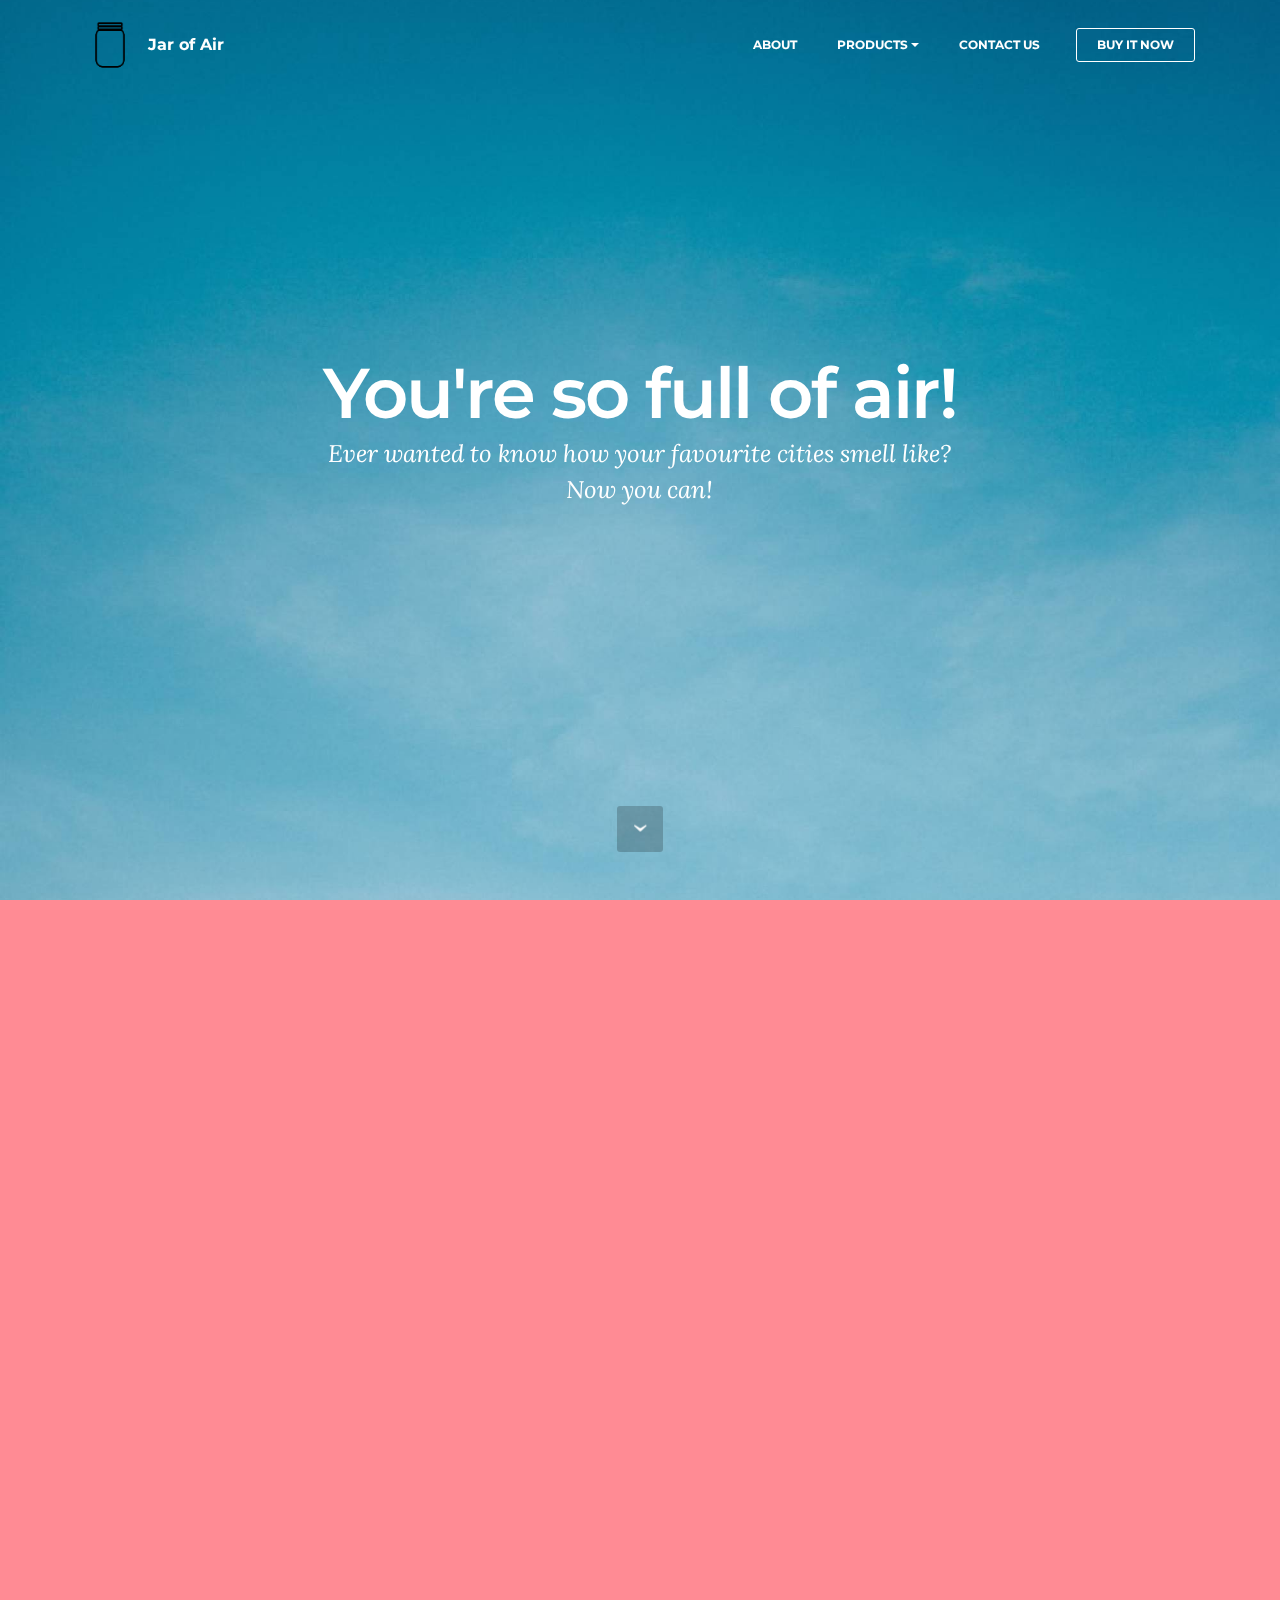
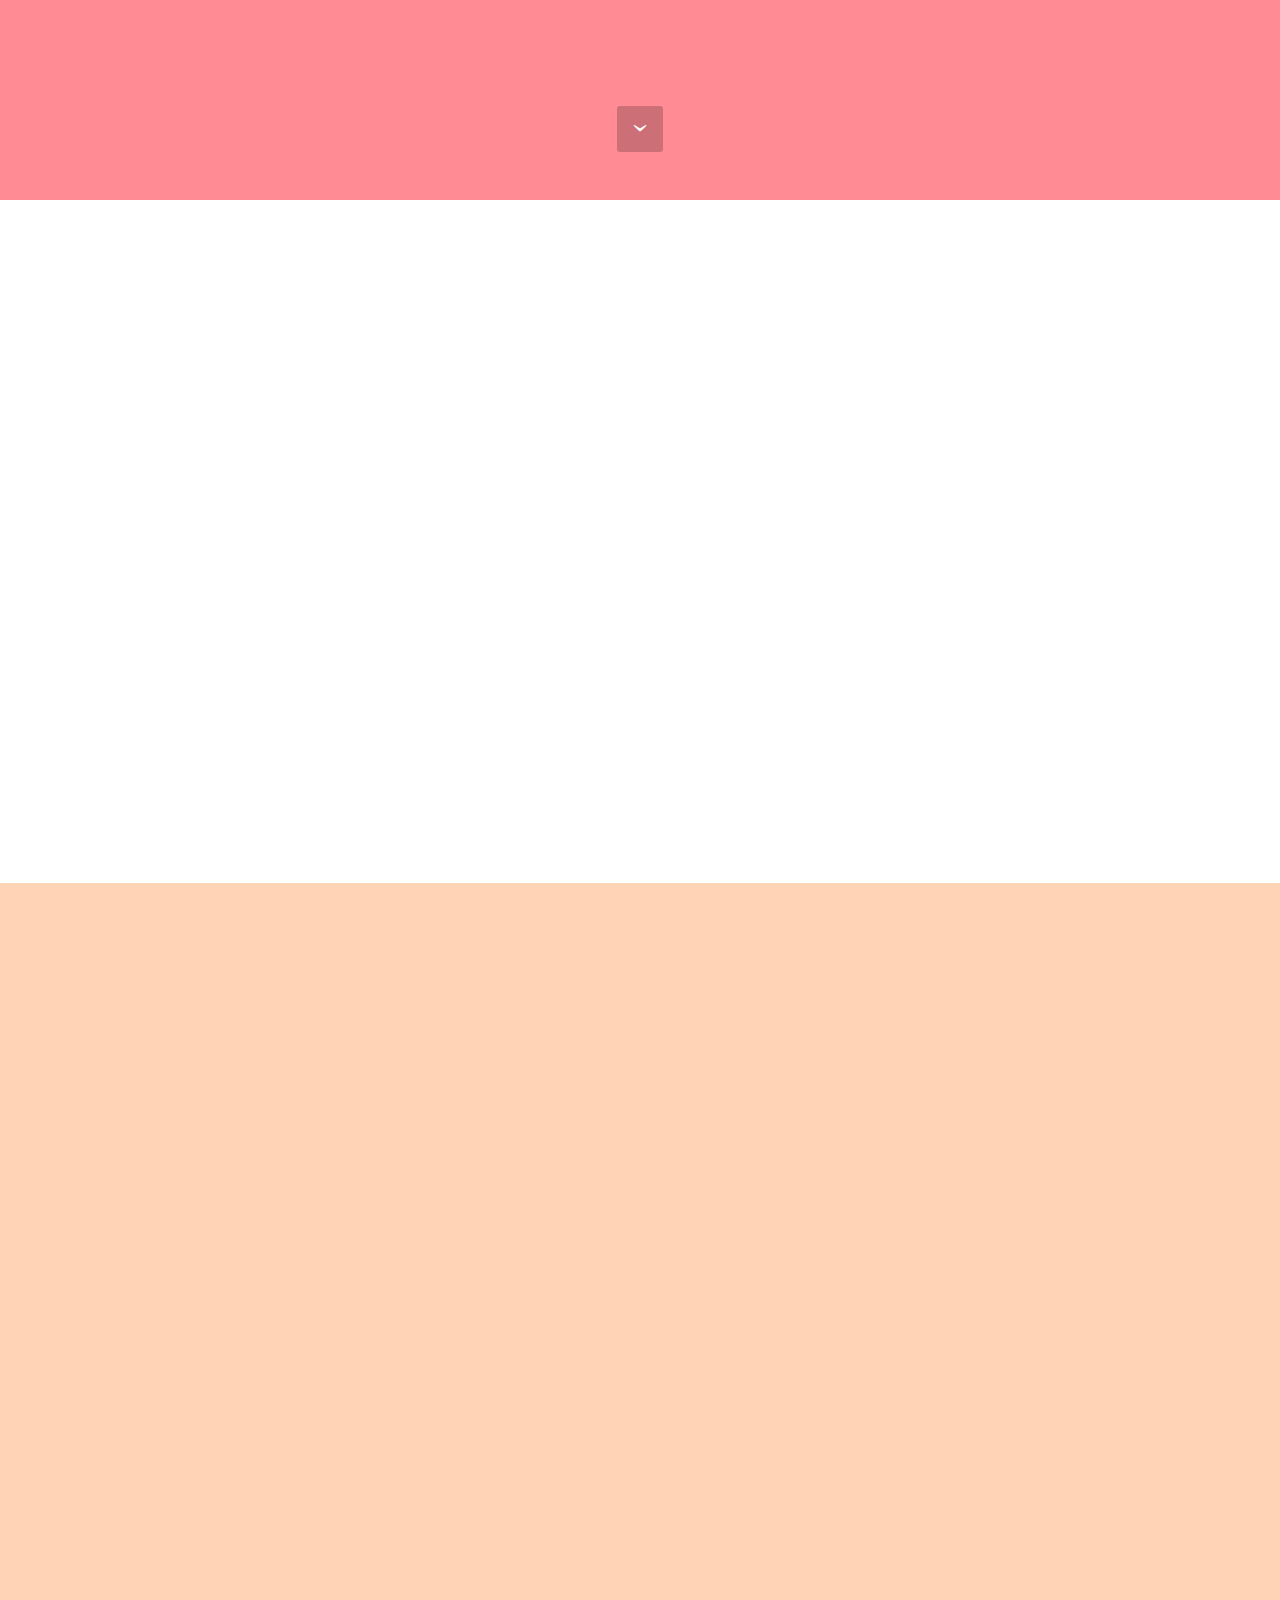
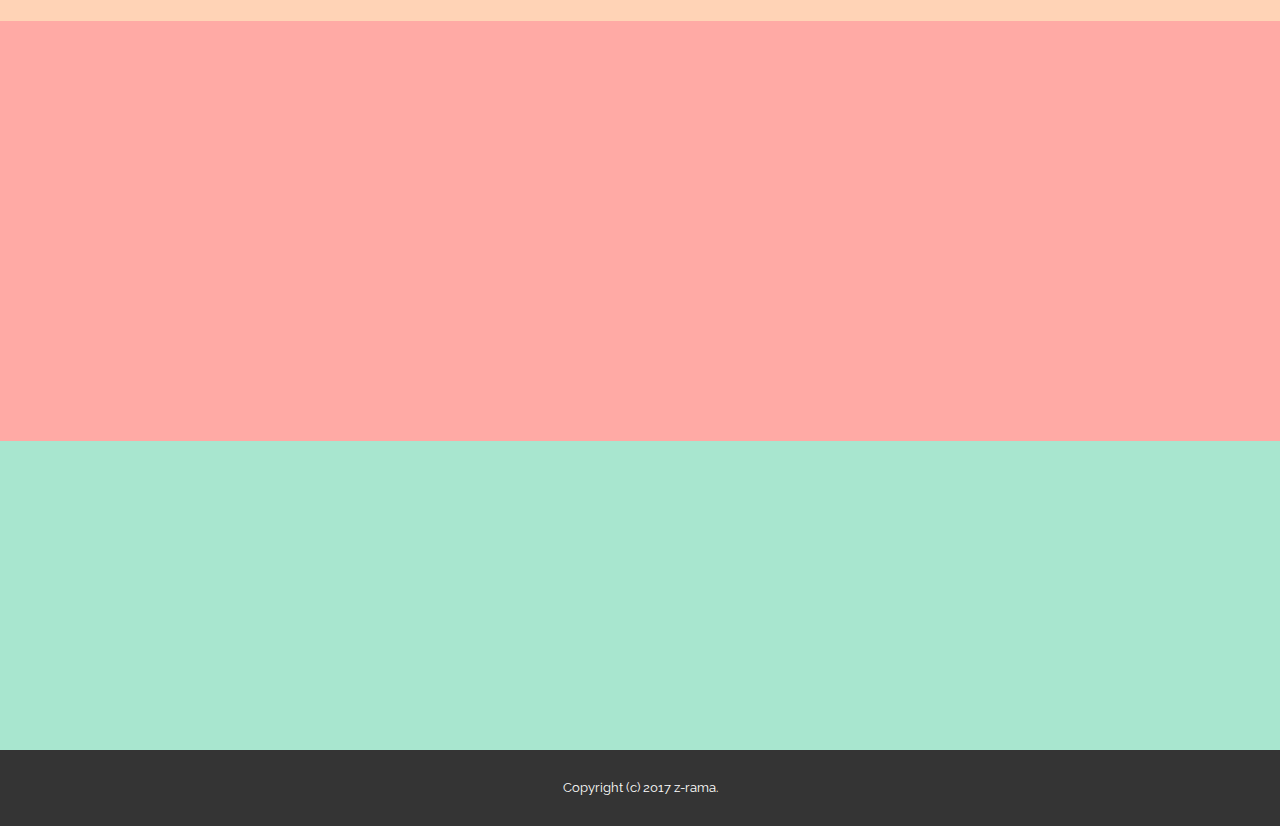
==== commit 353bd060: "deze dan" ====
--- a/views/page3.html
+++ b/views/page3.html
@@ -36,7 +36,7 @@
 
                     <div class="navbar-brand">
                         <span class="navbar-logo"><img src="assets/images/jarrrr-128x128.png" alt="Mobirise"></span>
-                        <a class="navbar-caption" href="https://mobirise.com">AIR</a>
+                        <a class="navbar-caption" href="https://google.com">Jar of Air</a>
                     </div>
 
                 </div>
@@ -46,7 +46,7 @@
                         <div class="hamburger-icon"></div>
                     </button>
 
-                    <ul class="nav-dropdown collapse pull-xs-right nav navbar-nav navbar-toggleable-sm" id="exCollapsingNavbar"><li class="nav-item"><a class="nav-link link" href="https://mobirise.com/">ABOUT</a></li><li class="nav-item dropdown"><a class="nav-link link dropdown-toggle" data-toggle="dropdown-submenu" href="https://mobirise.com/" aria-expanded="false">PRODUCTS</a><div class="dropdown-menu"><a class="dropdown-item" href="https://mobirise.com/">Amsterdam</a><a class="dropdown-item" href="https://mobirise.com/">Berlin</a><a class="dropdown-item" href="https://mobirise.com/">London<br></a><a class="dropdown-item" href="https://mobirise.com/">New York</a><a class="dropdown-item" href="https://mobirise.com/"></a><a class="dropdown-item" href="https://mobirise.com/">Tokyo</a></div></li><li class="nav-item dropdown"><a class="nav-link link dropdown-toggle" data-toggle="dropdown-submenu" href="https://mobirise.com/" aria-expanded="false">BACKGROUND</a><div class="dropdown-menu"><a class="dropdown-item" href="http://forums.mobirise.com/">Why air?</a><a class="dropdown-item" href="https://mobirise.com/">Team</a><a class="dropdown-item" href="https://mobirise.com/">Contact us</a></div></li><li class="nav-item nav-btn"><a class="nav-link btn btn-white btn-white-outline" href="www.shopping.com" target="_blank">BUY IT NOW</a></li></ul>
+                    <ul class="nav-dropdown collapse pull-xs-right nav navbar-nav navbar-toggleable-sm" id="exCollapsingNavbar"><li class="nav-item"><a class="nav-link link" href="google.com">ABOUT</a></li><li class="nav-item dropdown"><a class="nav-link link dropdown-toggle" data-toggle="dropdown-submenu" href="google.com" aria-expanded="false">PRODUCTS</a><div class="dropdown-menu"><a class="dropdown-item" href="https://mobirise.com/">Amsterdam</a><a class="dropdown-item" href="https://mobirise.com/">Berlin</a><a class="dropdown-item" href="https://mobirise.com/">London<br></a><a class="dropdown-item" href="https://mobirise.com/">New York</a><a class="dropdown-item" href="https://mobirise.com/"></a><a class="dropdown-item" href="https://mobirise.com/">Tokyo</a></div></li><li class="nav-item"><a class="nav-link link" href="google.com" aria-expanded="false">CONTACT US</a></li><li class="nav-item nav-btn"><a class="nav-link btn btn-white btn-white-outline" href="www.shopping.com" target="_blank">BUY IT NOW</a></li></ul>
                     <button hidden="" class="navbar-toggler navbar-close" type="button" data-toggle="collapse" data-target="#exCollapsingNavbar">
                         <div class="close-icon"></div>
                     </button>
@@ -59,7 +59,7 @@
 
 </section>
 
-<section class="engine"><a rel="external" href="https://mobirise.com">Mobirise Website Builder</a></section><section class="mbr-section mbr-section-hero mbr-section-full mbr-parallax-background mbr-section-with-arrow mbr-after-navbar" id="header1-1m" style="background-image: url(assets/images/mbr-2000x3000.jpg);">
+<section class="engine"><a rel="external" href="https://mobirise.com">Website Builder</a></section><section class="mbr-section mbr-section-hero mbr-section-full mbr-parallax-background mbr-section-with-arrow mbr-after-navbar" id="header1-1m" style="background-image: url(assets/images/mbr-2000x3000.jpg);">
 
     
 
@@ -220,7 +220,7 @@
 
                     <form action="https://mobirise.com/" method="post" data-form-title="CONTACT FORM">
 
-                        <input type="hidden" value="7rIBUcdcVWl3E/aDPnnLpkte8pDE18l9uYjvZZGWr//8gs2PRn1VyNHJBisOvswXrP9ZBCeqBbYi7G5qrId/RpaleOF7dDg78nadAF/jgxpoTyzIBAGH8hripCCK8aHT" data-form-email="true">
+                        <input type="hidden" value="ZNqRiUKLzBpd1s3dXyx6a8cUD4CDiK9oh3Pg427FUm+CGUa4oHE6h6jyKSrmpH+T6m2dKmP0W6nQxCT2aPNxhTwr5IIaDth4MmD+yz3s5sFnzLN4DxycmSl1ORSeB3Nq" data-form-email="true">
 
                         <div class="row row-sm-offset">
 
@@ -261,7 +261,7 @@
     </div>
 </section>
 
-<section class="mbr-section mbr-section-md-padding mbr-footer footer2" id="contacts2-1r" style="background-color: rgb(255, 170, 165); padding-top: 90px; padding-bottom: 90px;">
+<section class="mbr-section mbr-section-md-padding mbr-footer footer2" id="contacts2-1r" style="background-color: rgb(255, 170, 165); padding-top: 60px; padding-bottom: 60px;">
     
     <div class="container">
         <div class="row">
--- a/views/assets/mobirise/css/mbr-additional.css
+++ b/views/assets/mobirise/css/mbr-additional.css
@@ -485,76 +485,6 @@
 #social-buttons2-1g .btn-social {
   color: #232323;
 }
-#menu-b .hide-buttons .nav-btn {
-  display: none !important;
-}
-#menu-b .navbar-caption {
-  color: #ffffff;
-}
-#menu-b .navbar-toggler {
-  color: #ffffff;
-}
-#menu-b .link,
-#menu-b .dropdown-item {
-  color: #ffffff;
-}
-#menu-b .link {
-  font-size: 0.75rem;
-}
-#menu-b .dropdown-item,
-#menu-b .nav-dropdown-sm .link {
-  font-size: 0.812rem;
-}
-#menu-b .link:hover,
-#menu-b .dropdown-item:hover,
-#menu-b .link:focus,
-#menu-b .dropdown-item:focus {
-  color: #b8312f;
-}
-#menu-b .link[aria-expanded="true"],
-#menu-b .dropdown-menu {
-  background: #0e0e0e;
-}
-#menu-b .nav-dropdown-sm .link:focus,
-#menu-b .nav-dropdown-sm .link:hover,
-#menu-b .nav-dropdown-sm .dropdown-item:focus,
-#menu-b .nav-dropdown-sm .dropdown-item:hover {
-  background: #202020!important;
-}
-#menu-b .navbar,
-#menu-b .nav-dropdown-sm,
-#menu-b .nav-dropdown-sm .link[aria-expanded="true"],
-#menu-b .nav-dropdown-sm .dropdown-menu {
-  background: #282828;
-}
-#menu-b .bg-color.transparent .link {
-  color: #ffffff;
-  transition: none;
-}
-#menu-b .bg-color.transparent.opened .link {
-  transition: color 0.2s ease-in-out;
-}
-#menu-b .bg-color.transparent.opened .link:hover,
-#menu-b .bg-color.transparent.opened .link:focus {
-  color: #b8312f;
-}
-#menu-b .link[aria-expanded="true"],
-#menu-b .dropdown-item[aria-expanded="true"] {
-  color: #b8312f!important;
-}
-#menu-b.mbr-navbar--stuck .mbr-navbar__section {
-  background: #2c2c2c;
-}
-#menu-b .mbr-navbar__hamburger {
-  color: #ffffff;
-}
-#menu-b .close-icon::before,
-#menu-b .close-icon::after {
-  background-color: #ffffff;
-}
-#footer1-c P {
-  color: #ffffff;
-}
 #menu-1l .hide-buttons .nav-btn {
   display: none !important;
 }
